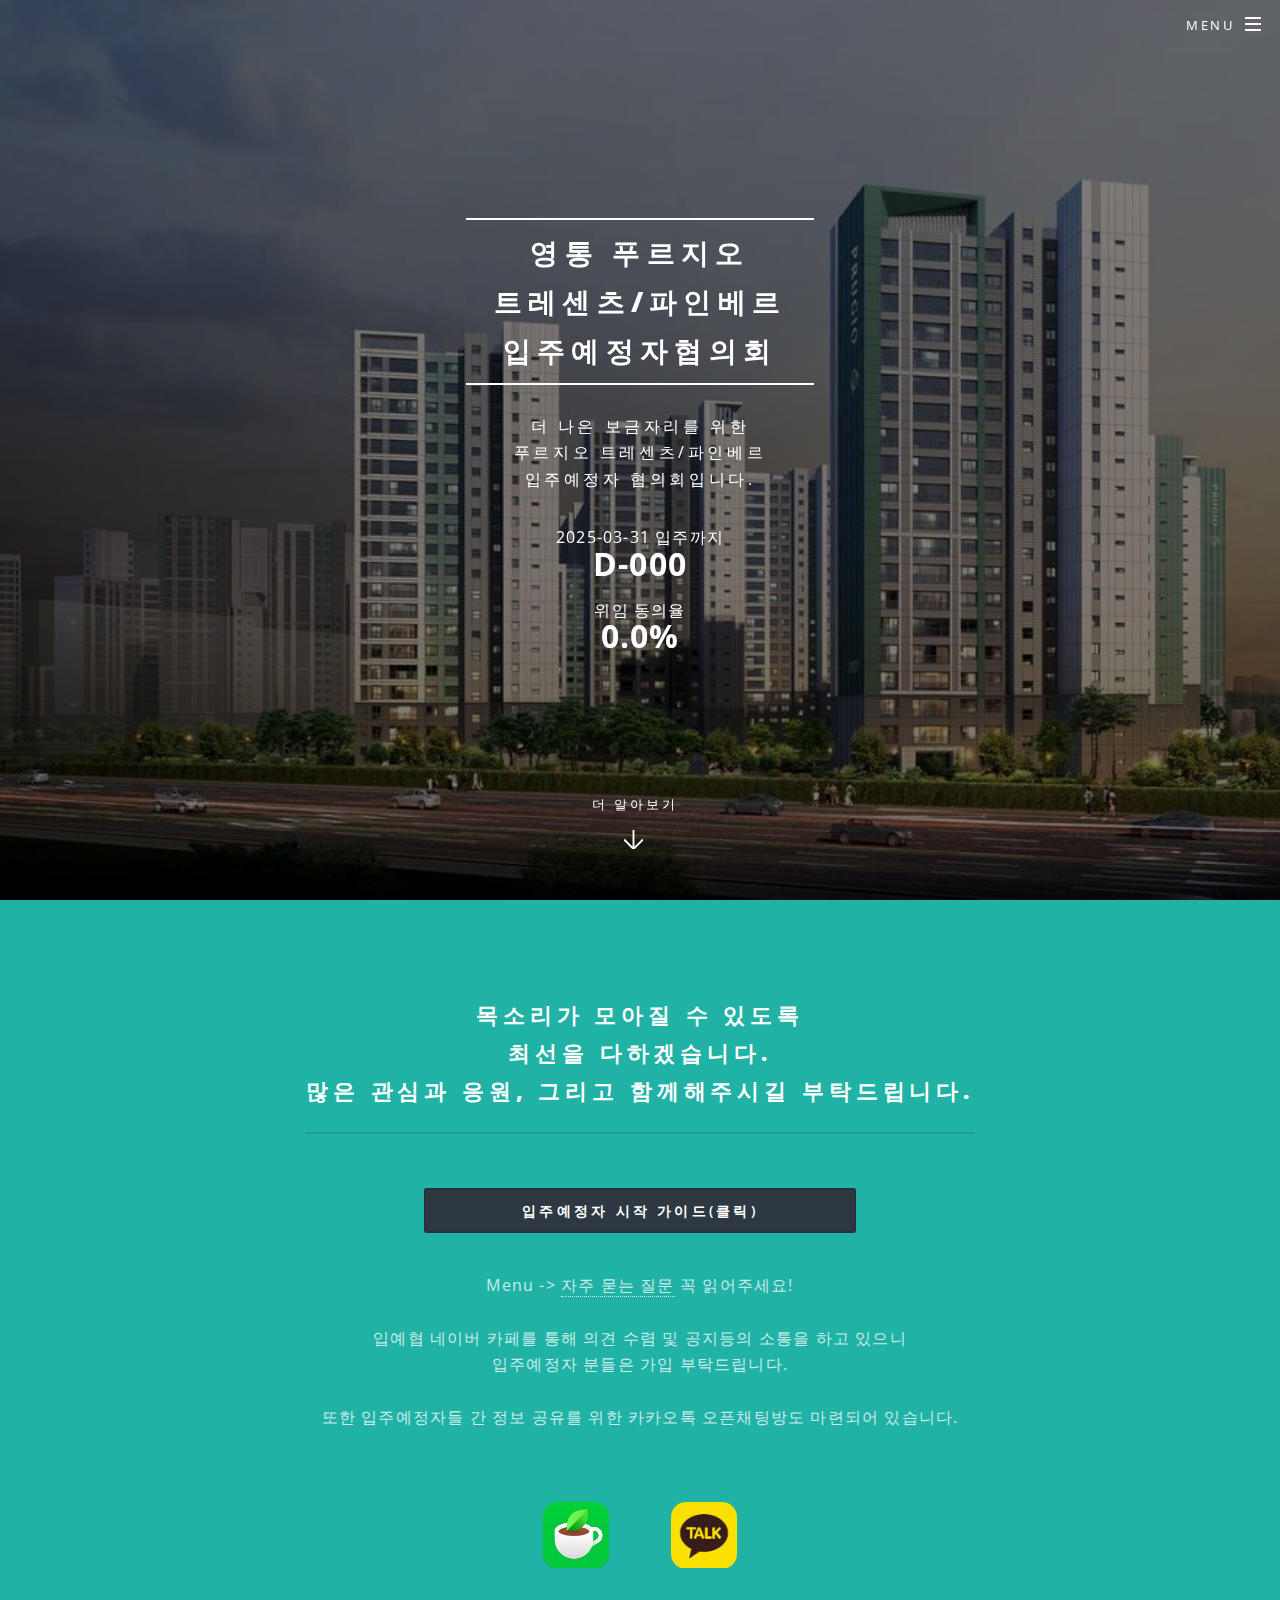
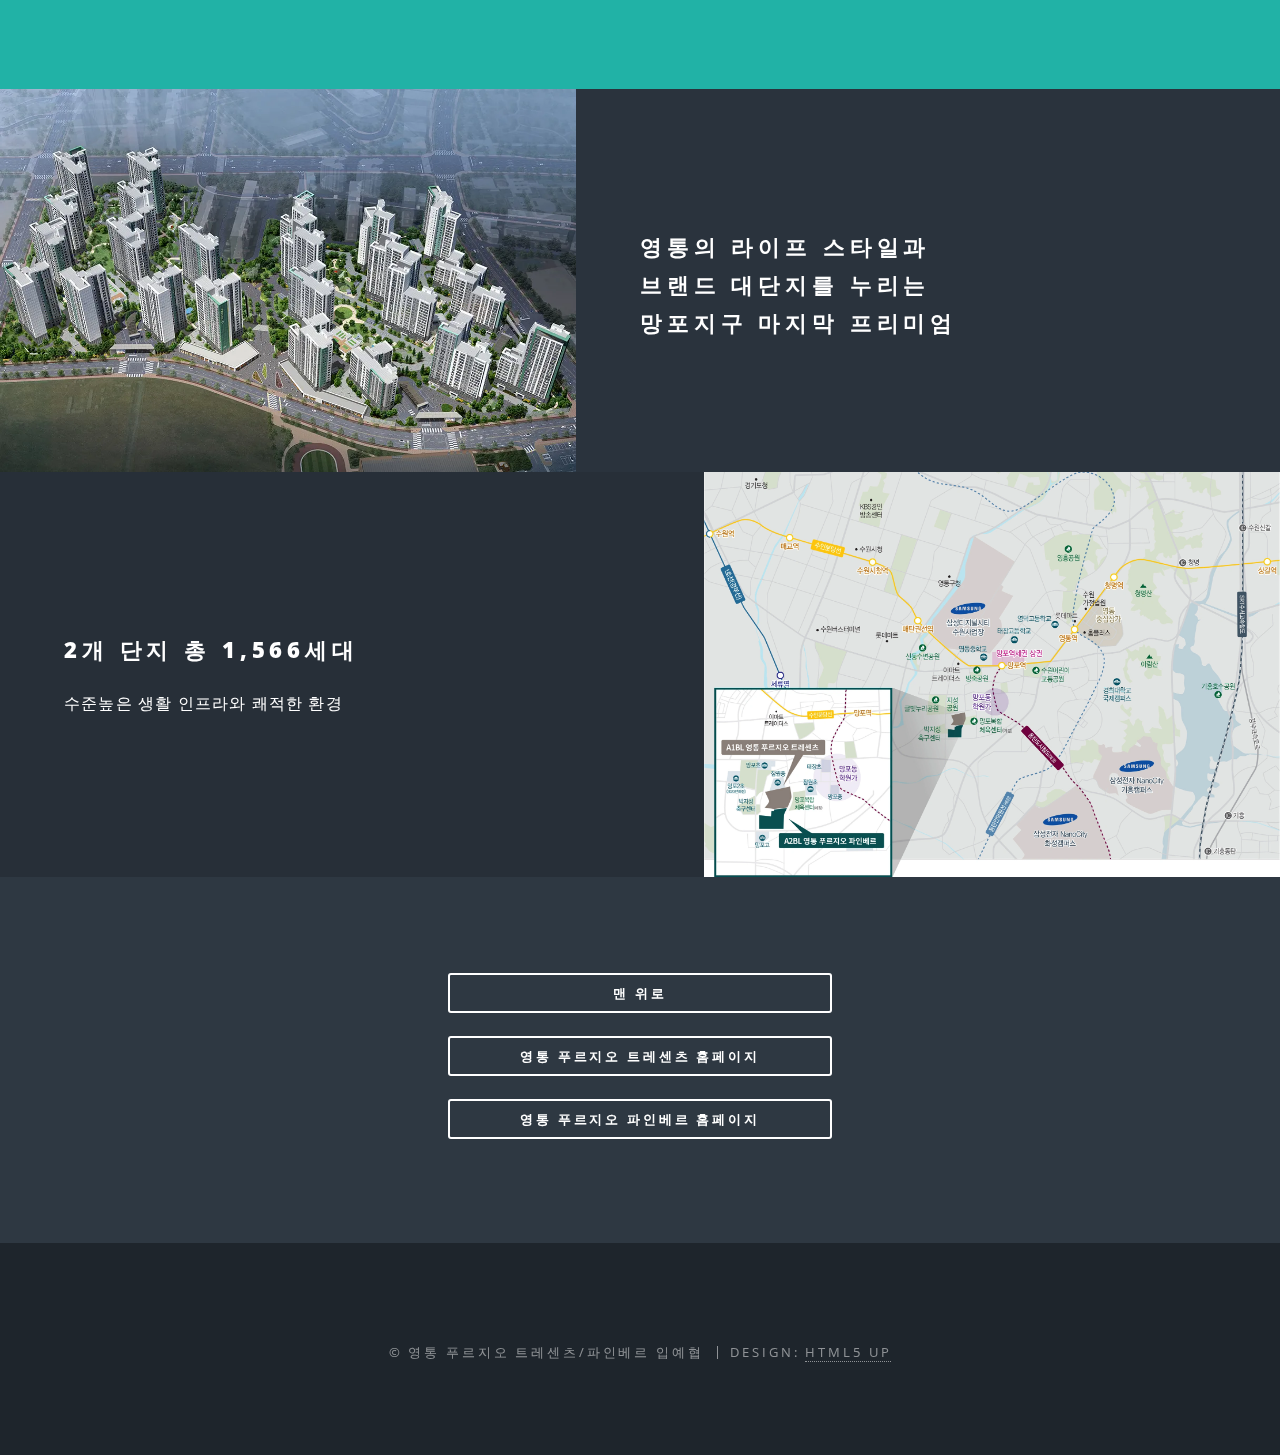
==== index.html @ 9164b71c "fix(all): Update link for construction site" ====
<!DOCTYPE HTML>
<!--
	Spectral by HTML5 UP
	html5up.net | @ajlkn
	Free for personal and commercial use under the CCA 3.0 license (html5up.net/license)
-->
<html>
	<head>
		<title>영통 푸르지오 트레센츠/파인베르 입주예정자 협의회</title>
		<meta charset="utf-8" />
		<meta name="viewport" content="width=device-width, initial-scale=1, user-scalable=no" />
		<link rel="stylesheet" href="assets/css/custom.css" />
		<link rel="stylesheet" href="assets/css/main.css" />
		<noscript><link rel="stylesheet" href="assets/css/noscript.css" /></noscript>
		<!-- Google tag (gtag.js) -->
		<script async src="https://www.googletagmanager.com/gtag/js?id=G-MCJ6GNNHED"></script>
		<script>
			window.dataLayer = window.dataLayer || [];
			function gtag(){dataLayer.push(arguments);}
			gtag('js', new Date());

			gtag('config', 'G-MCJ6GNNHED');
		</script>
	</head>
	<body class="landing is-preload">
			<div id="popup-wrapper" class="popup-wrapper-hide">
				<div id="popup">
					<div class="popup-header">
						<p>입주예정자 시작 가이드</p>
					</div>
					<div id="popup-body" class="popup-body">
						<div><b class="body-subject" style="color:black;">1. 카페 가입 및 계약서 인증</b> (권장사항)
							<p>입주예정자 협의회와 함께하기 위해 네이버 카페 가입과 계약서 인증으로 입주예정자임을 알려주세요.</p>
							<p>
								<a style="width:100%;height:100%;display:block;border:0px;" href="https://cafe.naver.com/ytprugio" target="_blank" rel="noopener noreferrer">[ 카페 바로가기 ]</a>
								<a style="width:100%;height:100%;display:block;border:0px;" href="https://cafe.naver.com/ytprugio/62" target="_blank" rel="noopener noreferrer">[ 인증 방법 ]</a>
							</p>
						</div>
						<div><b class="body-subject"style="color:black;">2. 카톡 참여</b> (권장사항)
							<p>다른 입주예정자 분들과 의견을 자유롭게 나누실 수 있는 카카오톡 채팅방에 참여해주세요.</p>
							<p><a style="width:100%;height:100%;display:block;border:0px;" href="https://open.kakao.com/o/gSsS7Gke" target="_blank" rel="noopener noreferrer">[ 바로가기 ]</a></p>
						</div>
						<div><b class="body-subject" style="color:black;">3. 위임장 제출</b> (권장사항)
							<p>시공사와 정당한 협의를 할 수있도록 입주예정자 협의회에게 위임 동의를 제출해주세요.</p>
							<p><a style="width:100%;height:100%;display:block;border:0px;" href="https://cafe.naver.com/ytprugio/313" target="_blank" rel="noopener noreferrer">[ 카페 공지 바로가기 ]</a></p>
						</div>
						<div><b class="body-subject" style="color:black;">4. 회비 납부</b> (선택사항)
							<p>3년이라는 긴 시간 동안 입주 예정자 협의회를 끌고 나가기 위한 비용 지출에 사용되고 추후 등기 수수료 할인 등 정회원 혜택 마련에도 사용됩니다.</p>
							<p><a style="width:100%;height:100%;display:block;border:0px;" href="https://cafe.naver.com/ytprugio/313" target="_blank" rel="noopener noreferrer">[ 카페 공지 바로가기 ]</a></p>
						</div>
					</div>
					<div class="popup-footer">
						<a class="button" id="close-popup">닫기</a>
					</div>
				</div>
			</div>
		<!-- Page Wrapper -->
			<div id="page-wrapper">

				<!-- Header -->
					<header id="header" class="alt">
						<h1><a href="index.html">영통 푸르지오 트레센츠/파인베르 입예협</a></h1>
						<nav id="nav">
							<ul>
								<li class="special">
									<a href="#menu" class="menuToggle"><span>Menu</span></a>
									<div id="menu">
										<ul>
											<li><a href="index.html">Home</a></li>
											<li><a href="info.html">입주예정자협의회란?</a></li>
											<li><a href="faq.html">자주 묻는 질문</a></li>
											<li><a href="rules.html">회칙</a></li>
											<li><a href="news.html">뉴스</a></li>
											<li><a href="https://www.prugio.com/construction/construction-view.aspx?Pkey=999" target="_blank" rel="noopener noreferrer">트레센츠 공사진척사항</a></li>
											<li><a href="https://www.prugio.com/construction/construction-view.aspx?Pkey=1000" target="_blank" rel="noopener noreferrer">파인베르 공사진척사항</a></li>
											<li><a href="outline.html">개요</a></li>
										</ul>
									</div>
								</li>
							</ul>
						</nav>
					</header>

				<!-- Banner -->
					<section id="banner">
						<div class="inner">
							<h2>영통 푸르지오<br/> 트레센츠/파인베르<br/> 입주예정자협의회</h2>
							<p>더 나은 보금자리를 위한<br />
							푸르지오 트레센츠/파인베르<br />
							입주예정자 협의회입니다.</p>
							<ul style="flex-direction: column;" class="actions special">
								<li style="padding:0;">2025-03-31 입주까지<div id="dday_counter" style="font-size:32px; font-weight: bold;">D-000</div></li>
								<li style="padding:0; margin-top:20px;">위임 동의율<div id="agree_rate" style="font-size:32px; font-weight: bold;">0.0%</div></li>
							</ul>
						</div>
						<a href="#one" class="more scrolly">더 알아보기</a>
					</section>

				<!-- One -->
					<section id="one" class="wrapper style1 special">
						<div class="inner">
							<header class="major">
								<h2>목소리가 모아질 수 있도록<br />
								최선을 다하겠습니다.<br />
								많은 관심과 응원, 그리고 함께해주시길 부탁드립니다.</h2>
								<p></p>
								<a id="popup-btn" class="button large" style="font-size: 0.9em; width: 100%; background-color: rgb(46, 56, 66);">입주예정자 시작 가이드(클릭)</a>
								<p></p>
								<p>Menu -> <a href="faq.html">자주 묻는 질문</a> 꼭 읽어주세요!<br /><br />
								입예협 네이버 카페를 통해 의견 수렴 및 공지등의 소통을 하고 있으니<br />
								입주예정자 분들은 가입 부탁드립니다.<br /><br />
								또한 입주예정자들 간 정보 공유를 위한 카카오톡 오픈채팅방도 마련되어 있습니다.<br />
								</p>
							</header>
							<ul class="icons major">
								<li><span class="icon major style1" style="background-image: url(images/naver_cafe.webp); background-repeat: no-repeat; background-size: 100% 100%;">
									<a style="width:100%;height:100%;display:block;border:0px;" href="https://cafe.naver.com/ytprugio" target="_blank" rel="noopener noreferrer"></a>
								</span></li>
								<li><span class="icon major style2" style="background-image: url(images/kakaotalk.webp); background-repeat: no-repeat; background-size: 100% 100%;">
									<a style="width:100%;height:100%;display:block;border:0px;" href="https://open.kakao.com/o/gSsS7Gke" target="_blank" rel="noopener noreferrer"></a>
								</span></li>
							</ul>
						</div>
					</section>

				<!-- Two -->
					<section id="two" class="wrapper alt style2">
						<section class="spotlight">
							<div class="image"><img src="images/yt_prugio.webp" alt="" /></div><div class="content">
								<h2>영통의 라이프 스타일과<br />
								브랜드 대단지를 누리는<br />
								망포지구 마지막 프리미엄</h2>
							</div>
						</section>
						<section class="spotlight">
							<div class="image"><img src="images/location.webp" alt="" /></div><div class="content">
								<h2>2개 단지 총 1,566세대</h2>
								<p>수준높은 생활 인프라와 쾌적한 환경</p>
							</div>
						</section>
					</section>

				<!-- CTA -->
					<section id="cta" class="wrapper style4">
						<div class="inner">
							<ul style="width: 100%;" class="actions stacked">
								<li style="text-align: center;"><a href="#" class="button fit">맨 위로</a></li>
								<li style="text-align: center;"><a href="https://www.prugio.com/ht/2022/yeongtong1/" target="_blank" rel="noopener noreferrer" class="button fit">영통 푸르지오 트레센츠 홈페이지</a></li>
								<li style="text-align: center;"><a href="https://www.prugio.com/ht/2022/yeongtong2/" target="_blank" rel="noopener noreferrer" class="button fit">영통 푸르지오 파인베르 홈페이지</a></li>
							</ul>
						</div>
					</section>

				<!-- Footer -->
					<footer id="footer">
						<ul class="copyright">
							<li>&copy; 영통 푸르지오 트레센츠/파인베르 입예협</li><li>Design: <a href="http://html5up.net">HTML5 UP</a></li>
						</ul>
					</footer>

			</div>

		<!-- Scripts -->
			<script src="assets/js/event.js"></script>
			<script src="assets/js/counter.js" type="module"></script>
			<script src="assets/js/jquery.min.js"></script>
			<script src="assets/js/jquery.scrollex.min.js"></script>
			<script src="assets/js/jquery.scrolly.min.js"></script>
			<script src="assets/js/browser.min.js"></script>
			<script src="assets/js/breakpoints.min.js"></script>
			<script src="assets/js/util.js"></script>
			<script src="assets/js/main.js"></script>

	</body>
</html>
---- assets/css/custom.css ----
body {
    -ms-overflow-style: none;
}

::-webkit-scrollbar {
    display: none;
}

.scroll-stop {
    overflow: hidden;
}

#popup-wrapper {
    position: fixed;
    width: 100vw;
    height: 100vh;
}

.popup-wrapper-hide {
    background-color: rgba(0,0,0,0);
    z-index:-1;
}

.popup-wrapper-show {
    background-color: rgba(0,0,0,0.5);
    z-index: 1000;
}

#popup {
    position: fixed;
    max-width: 30em;
    width: 80vw;
    top: 50%;
    left: 50%;
    transform: translate(-50%, -50%);
    background-color: white;
    transition: height 0.5s;
    color: black;
    border-radius: 10px;
    text-align: center;
    border: 1px solid white;
}

.popup-wrapper-hide #popup {
    height: 0;
    visibility: hidden;
}

.popup-wrapper-show #popup{
    height: 80vh;
}

.popup-header,
.popup-body,
.popup-footer {
    width: 100%;
    display: flex;
    justify-content: flex-start;
    align-content: center;
}

.popup-header p,
.popup-footer a{
    margin: auto;
}

.popup-footer a {
    color: #2E3842;
    width: 100%;
    height: 100%;
    margin: 0;
    padding: 0;
    max-width: 100%;
    display: flex;
    align-content: center;
    justify-content: center;
    align-items: center;
    border-radius: 0 0 10px 10px;
}

.popup-header {
    height: 10%;
    border-bottom: 1px solid lightblue;
    font-size: 1.3em;
    font-weight: bold;
    border-radius: 10px 10px 0 0;
    background-color: rgb(46, 56, 66);
    color: white;
}

.popup-body {
    overflow: scroll;
    height: 80%;
    border-bottom: 1px solid lightblue;
    flex-direction: column;
}

.popup-body div {
    background-color: rgb(232, 252, 232);
    margin: 0.5em 0;
    width: 100%;
}

.popup-body a {
    font-weight: bold;
    color: blue;
}

.popup-body div p {
    margin: 0;
    padding: 0 2em;
    word-break: keep-all;
}

.popup-footer {
    height: 10%;
    font-size: 1.5em;
}

.popup-body div p {
    font-size: 0.8em;
}

.body-subject {
    font-size: 0.9em;
}

@media screen and (max-width: 1680px) {
    .popup-body div p {
        font-size: 0.8em;
    }

    .body-subject {
        font-size: 0.9em;
    }
}

@media screen and (max-width: 1280px) {
    .popup-body div p {
        font-size: 0.9em;
    }

    .body-subject {
        font-size: 1em;
    }
}

@media screen and (max-width: 736px) {    
    .popup-body div p {
        font-size: 1em;
    }

    .body-subject {
        font-size: 1.2em;
    }
}


.date {
    display: block;
    height: 1;
    font-size: 1rem;
    margin: 0 0 2rem 0;
    position: relative;
    text-align: center;
}

.date:before, .date:after {
    content: '';
    display: block;
    position: absolute;
    top: 50%;
    width: calc(50% - 6rem);
    border-top: solid 2px;
    border-top-color: #eeeeee;
}

.date:before {
    left: 0;
}

.date:after {
    right: 0;
}
---- assets/css/main.css ----
@import url(fontawesome-all.min.css);
@import url("https://fonts.googleapis.com/css?family=Open+Sans:400,400italic,600,600italic,800,800italic");

/*
	Spectral by HTML5 UP
	html5up.net | @ajlkn
	Free for personal and commercial use under the CCA 3.0 license (html5up.net/license)
*/

html, body, div, span, applet, object,
iframe, h1, h2, h3, h4, h5, h6, p, blockquote,
pre, a, abbr, acronym, address, big, cite,
code, del, dfn, em, img, ins, kbd, q, s, samp,
small, strike, strong, sub, sup, tt, var, b,
u, i, center, dl, dt, dd, ol, ul, li, fieldset,
form, label, legend, table, caption, tbody,
tfoot, thead, tr, th, td, article, aside,
canvas, details, embed, figure, figcaption,
footer, header, hgroup, menu, nav, output, ruby,
section, summary, time, mark, audio, video {
	margin: 0;
	padding: 0;
	border: 0;
	font-size: 100%;
	font: inherit;
	vertical-align: baseline;}

article, aside, details, figcaption, figure,
footer, header, hgroup, menu, nav, section {
	display: block;}

body {
	line-height: 1;
}

ol, ul {
	list-style: none;
}

blockquote, q {
	quotes: none;
}

	blockquote:before, blockquote:after, q:before, q:after {
		content: '';
		content: none;
	}

table {
	border-collapse: collapse;
	border-spacing: 0;
}

body {
	-webkit-text-size-adjust: none;
}

mark {
	background-color: transparent;
	color: inherit;
}

input::-moz-focus-inner {
	border: 0;
	padding: 0;
}

input, select, textarea {
	-moz-appearance: none;
	-webkit-appearance: none;
	-ms-appearance: none;
	appearance: none;
}

/* Basic */

	@-ms-viewport {
		width: device-width;
	}

	html {
		box-sizing: border-box;
	}

	*, *:before, *:after {
		box-sizing: inherit;
	}

	body {
		background: #2e3842;
	}

		body.is-preload *, body.is-preload *:before, body.is-preload *:after {
			-moz-animation: none !important;
			-webkit-animation: none !important;
			-ms-animation: none !important;
			animation: none !important;
			-moz-transition: none !important;
			-webkit-transition: none !important;
			-ms-transition: none !important;
			transition: none !important;
		}

	body, input, select, textarea {
		color: #fff;
		font-family: "Open Sans", Helvetica, sans-serif;
		font-size: 15pt;
		font-weight: 400;
		letter-spacing: 0.075em;
		line-height: 1.65em;
	}

		@media screen and (max-width: 1680px) {

			body, input, select, textarea {
				font-size: 13pt;
			}

		}

		@media screen and (max-width: 1280px) {

			body, input, select, textarea {
				font-size: 12pt;
			}

		}

		@media screen and (max-width: 736px) {

			body, input, select, textarea {
				font-size: 11pt;
				letter-spacing: 0.0375em;
			}

		}

	a {
		-moz-transition: color 0.2s ease, border-bottom-color 0.2s ease;
		-webkit-transition: color 0.2s ease, border-bottom-color 0.2s ease;
		-ms-transition: color 0.2s ease, border-bottom-color 0.2s ease;
		transition: color 0.2s ease, border-bottom-color 0.2s ease;
		border-bottom: dotted 1px;
		color: inherit;
		text-decoration: none;
	}

		a:hover {
			border-bottom-color: transparent;
		}

	strong, b {
		color: #fff;
		font-weight: 600;
	}

	em, i {
		font-style: italic;
	}

	p {
		margin: 0 0 2em 0;
	}

	h1, h2, h3, h4, h5, h6 {
		color: #fff;
		font-weight: 800;
		letter-spacing: 0.225em;
		line-height: 1em;
		margin: 0 0 1em 0;
		text-transform: uppercase;
	}

		h1 a, h2 a, h3 a, h4 a, h5 a, h6 a {
			color: inherit;
			text-decoration: none;
		}

	h2 {
		font-size: 1.35em;
		line-height: 1.75em;
	}

		@media screen and (max-width: 736px) {

			h2 {
				font-size: 1.1em;
				line-height: 1.65em;
			}

		}

	h3 {
		font-size: 1.15em;
		line-height: 1.75em;
	}

		@media screen and (max-width: 736px) {

			h3 {
				font-size: 1em;
				line-height: 1.65em;
			}

		}

	h4 {
		font-size: 1em;
		line-height: 1.5em;
	}

	h5 {
		font-size: 0.8em;
		line-height: 1.5em;
	}

	h6 {
		font-size: 0.7em;
		line-height: 1.5em;
	}

	sub {
		font-size: 0.8em;
		position: relative;
		top: 0.5em;
	}

	sup {
		font-size: 0.8em;
		position: relative;
		top: -0.5em;
	}

	hr {
		border: 0;
		border-bottom: solid 2px #fff;
		margin: 3em 0;
	}

		hr.major {
			margin: 4.5em 0;
		}

	blockquote {
		border-left: solid 4px #fff;
		font-style: italic;
		margin: 0 0 2em 0;
		padding: 0.5em 0 0.5em 2em;
	}

	code {
		background: rgba(144, 144, 144, 0.25);
		border-radius: 3px;
		font-family: "Courier New", monospace;
		font-size: 0.9em;
		letter-spacing: 0;
		margin: 0 0.25em;
		padding: 0.25em 0.65em;
	}

	pre {
		-webkit-overflow-scrolling: touch;
		font-family: "Courier New", monospace;
		font-size: 0.9em;
		margin: 0 0 2em 0;
	}

		pre code {
			display: block;
			line-height: 1.75em;
			padding: 1em 1.5em;
			overflow-x: auto;
		}

	.align-left {
		text-align: left;
	}

	.align-center {
		text-align: center;
	}

	.align-right {
		text-align: right;
	}

/* Row */

	.row {
		display: flex;
		flex-wrap: wrap;
		box-sizing: border-box;
		align-items: stretch;
	}

		.row > * {
			box-sizing: border-box;
		}

		.row.gtr-uniform > * > :last-child {
			margin-bottom: 0;
		}

		.row.aln-left {
			justify-content: flex-start;
		}

		.row.aln-center {
			justify-content: center;
		}

		.row.aln-right {
			justify-content: flex-end;
		}

		.row.aln-top {
			align-items: flex-start;
		}

		.row.aln-middle {
			align-items: center;
		}

		.row.aln-bottom {
			align-items: flex-end;
		}

		.row > .imp {
			order: -1;
		}

		.row > .col-1 {
			width: 8.33333%;
		}

		.row > .off-1 {
			margin-left: 8.33333%;
		}

		.row > .col-2 {
			width: 16.66667%;
		}

		.row > .off-2 {
			margin-left: 16.66667%;
		}

		.row > .col-3 {
			width: 25%;
		}

		.row > .off-3 {
			margin-left: 25%;
		}

		.row > .col-4 {
			width: 33.33333%;
		}

		.row > .off-4 {
			margin-left: 33.33333%;
		}

		.row > .col-5 {
			width: 41.66667%;
		}

		.row > .off-5 {
			margin-left: 41.66667%;
		}

		.row > .col-6 {
			width: 50%;
		}

		.row > .off-6 {
			margin-left: 50%;
		}

		.row > .col-7 {
			width: 58.33333%;
		}

		.row > .off-7 {
			margin-left: 58.33333%;
		}

		.row > .col-8 {
			width: 66.66667%;
		}

		.row > .off-8 {
			margin-left: 66.66667%;
		}

		.row > .col-9 {
			width: 75%;
		}

		.row > .off-9 {
			margin-left: 75%;
		}

		.row > .col-10 {
			width: 83.33333%;
		}

		.row > .off-10 {
			margin-left: 83.33333%;
		}

		.row > .col-11 {
			width: 91.66667%;
		}

		.row > .off-11 {
			margin-left: 91.66667%;
		}

		.row > .col-12 {
			width: 100%;
		}

		.row > .off-12 {
			margin-left: 100%;
		}

		.row.gtr-0 {
			margin-top: 0;
			margin-left: 0em;
		}

			.row.gtr-0 > * {
				padding: 0 0 0 0em;
			}

			.row.gtr-0.gtr-uniform {
				margin-top: 0em;
			}

				.row.gtr-0.gtr-uniform > * {
					padding-top: 0em;
				}

		.row.gtr-25 {
			margin-top: 0;
			margin-left: -0.375em;
		}

			.row.gtr-25 > * {
				padding: 0 0 0 0.375em;
			}

			.row.gtr-25.gtr-uniform {
				margin-top: -0.375em;
			}

				.row.gtr-25.gtr-uniform > * {
					padding-top: 0.375em;
				}

		.row.gtr-50 {
			margin-top: 0;
			margin-left: -0.75em;
		}

			.row.gtr-50 > * {
				padding: 0 0 0 0.75em;
			}

			.row.gtr-50.gtr-uniform {
				margin-top: -0.75em;
			}

				.row.gtr-50.gtr-uniform > * {
					padding-top: 0.75em;
				}

		.row {
			margin-top: 0;
			margin-left: -1.5em;
		}

			.row > * {
				padding: 0 0 0 1.5em;
			}

			.row.gtr-uniform {
				margin-top: -1.5em;
			}

				.row.gtr-uniform > * {
					padding-top: 1.5em;
				}

		.row.gtr-150 {
			margin-top: 0;
			margin-left: -2.25em;
		}

			.row.gtr-150 > * {
				padding: 0 0 0 2.25em;
			}

			.row.gtr-150.gtr-uniform {
				margin-top: -2.25em;
			}

				.row.gtr-150.gtr-uniform > * {
					padding-top: 2.25em;
				}

		.row.gtr-200 {
			margin-top: 0;
			margin-left: -3em;
		}

			.row.gtr-200 > * {
				padding: 0 0 0 3em;
			}

			.row.gtr-200.gtr-uniform {
				margin-top: -3em;
			}

				.row.gtr-200.gtr-uniform > * {
					padding-top: 3em;
				}

		@media screen and (max-width: 1680px) {

			.row {
				display: flex;
				flex-wrap: wrap;
				box-sizing: border-box;
				align-items: stretch;
			}

				.row > * {
					box-sizing: border-box;
				}

				.row.gtr-uniform > * > :last-child {
					margin-bottom: 0;
				}

				.row.aln-left {
					justify-content: flex-start;
				}

				.row.aln-center {
					justify-content: center;
				}

				.row.aln-right {
					justify-content: flex-end;
				}

				.row.aln-top {
					align-items: flex-start;
				}

				.row.aln-middle {
					align-items: center;
				}

				.row.aln-bottom {
					align-items: flex-end;
				}

				.row > .imp-xlarge {
					order: -1;
				}

				.row > .col-1-xlarge {
					width: 8.33333%;
				}

				.row > .off-1-xlarge {
					margin-left: 8.33333%;
				}

				.row > .col-2-xlarge {
					width: 16.66667%;
				}

				.row > .off-2-xlarge {
					margin-left: 16.66667%;
				}

				.row > .col-3-xlarge {
					width: 25%;
				}

				.row > .off-3-xlarge {
					margin-left: 25%;
				}

				.row > .col-4-xlarge {
					width: 33.33333%;
				}

				.row > .off-4-xlarge {
					margin-left: 33.33333%;
				}

				.row > .col-5-xlarge {
					width: 41.66667%;
				}

				.row > .off-5-xlarge {
					margin-left: 41.66667%;
				}

				.row > .col-6-xlarge {
					width: 50%;
				}

				.row > .off-6-xlarge {
					margin-left: 50%;
				}

				.row > .col-7-xlarge {
					width: 58.33333%;
				}

				.row > .off-7-xlarge {
					margin-left: 58.33333%;
				}

				.row > .col-8-xlarge {
					width: 66.66667%;
				}

				.row > .off-8-xlarge {
					margin-left: 66.66667%;
				}

				.row > .col-9-xlarge {
					width: 75%;
				}

				.row > .off-9-xlarge {
					margin-left: 75%;
				}

				.row > .col-10-xlarge {
					width: 83.33333%;
				}

				.row > .off-10-xlarge {
					margin-left: 83.33333%;
				}

				.row > .col-11-xlarge {
					width: 91.66667%;
				}

				.row > .off-11-xlarge {
					margin-left: 91.66667%;
				}

				.row > .col-12-xlarge {
					width: 100%;
				}

				.row > .off-12-xlarge {
					margin-left: 100%;
				}

				.row.gtr-0 {
					margin-top: 0;
					margin-left: 0em;
				}

					.row.gtr-0 > * {
						padding: 0 0 0 0em;
					}

					.row.gtr-0.gtr-uniform {
						margin-top: 0em;
					}

						.row.gtr-0.gtr-uniform > * {
							padding-top: 0em;
						}

				.row.gtr-25 {
					margin-top: 0;
					margin-left: -0.375em;
				}

					.row.gtr-25 > * {
						padding: 0 0 0 0.375em;
					}

					.row.gtr-25.gtr-uniform {
						margin-top: -0.375em;
					}

						.row.gtr-25.gtr-uniform > * {
							padding-top: 0.375em;
						}

				.row.gtr-50 {
					margin-top: 0;
					margin-left: -0.75em;
				}

					.row.gtr-50 > * {
						padding: 0 0 0 0.75em;
					}

					.row.gtr-50.gtr-uniform {
						margin-top: -0.75em;
					}

						.row.gtr-50.gtr-uniform > * {
							padding-top: 0.75em;
						}

				.row {
					margin-top: 0;
					margin-left: -1.5em;
				}

					.row > * {
						padding: 0 0 0 1.5em;
					}

					.row.gtr-uniform {
						margin-top: -1.5em;
					}

						.row.gtr-uniform > * {
							padding-top: 1.5em;
						}

				.row.gtr-150 {
					margin-top: 0;
					margin-left: -2.25em;
				}

					.row.gtr-150 > * {
						padding: 0 0 0 2.25em;
					}

					.row.gtr-150.gtr-uniform {
						margin-top: -2.25em;
					}

						.row.gtr-150.gtr-uniform > * {
							padding-top: 2.25em;
						}

				.row.gtr-200 {
					margin-top: 0;
					margin-left: -3em;
				}

					.row.gtr-200 > * {
						padding: 0 0 0 3em;
					}

					.row.gtr-200.gtr-uniform {
						margin-top: -3em;
					}

						.row.gtr-200.gtr-uniform > * {
							padding-top: 3em;
						}

		}

		@media screen and (max-width: 1280px) {

			.row {
				display: flex;
				flex-wrap: wrap;
				box-sizing: border-box;
				align-items: stretch;
			}

				.row > * {
					box-sizing: border-box;
				}

				.row.gtr-uniform > * > :last-child {
					margin-bottom: 0;
				}

				.row.aln-left {
					justify-content: flex-start;
				}

				.row.aln-center {
					justify-content: center;
				}

				.row.aln-right {
					justify-content: flex-end;
				}

				.row.aln-top {
					align-items: flex-start;
				}

				.row.aln-middle {
					align-items: center;
				}

				.row.aln-bottom {
					align-items: flex-end;
				}

				.row > .imp-large {
					order: -1;
				}

				.row > .col-1-large {
					width: 8.33333%;
				}

				.row > .off-1-large {
					margin-left: 8.33333%;
				}

				.row > .col-2-large {
					width: 16.66667%;
				}

				.row > .off-2-large {
					margin-left: 16.66667%;
				}

				.row > .col-3-large {
					width: 25%;
				}

				.row > .off-3-large {
					margin-left: 25%;
				}

				.row > .col-4-large {
					width: 33.33333%;
				}

				.row > .off-4-large {
					margin-left: 33.33333%;
				}

				.row > .col-5-large {
					width: 41.66667%;
				}

				.row > .off-5-large {
					margin-left: 41.66667%;
				}

				.row > .col-6-large {
					width: 50%;
				}

				.row > .off-6-large {
					margin-left: 50%;
				}

				.row > .col-7-large {
					width: 58.33333%;
				}

				.row > .off-7-large {
					margin-left: 58.33333%;
				}

				.row > .col-8-large {
					width: 66.66667%;
				}

				.row > .off-8-large {
					margin-left: 66.66667%;
				}

				.row > .col-9-large {
					width: 75%;
				}

				.row > .off-9-large {
					margin-left: 75%;
				}

				.row > .col-10-large {
					width: 83.33333%;
				}

				.row > .off-10-large {
					margin-left: 83.33333%;
				}

				.row > .col-11-large {
					width: 91.66667%;
				}

				.row > .off-11-large {
					margin-left: 91.66667%;
				}

				.row > .col-12-large {
					width: 100%;
				}

				.row > .off-12-large {
					margin-left: 100%;
				}

				.row.gtr-0 {
					margin-top: 0;
					margin-left: 0em;
				}

					.row.gtr-0 > * {
						padding: 0 0 0 0em;
					}

					.row.gtr-0.gtr-uniform {
						margin-top: 0em;
					}

						.row.gtr-0.gtr-uniform > * {
							padding-top: 0em;
						}

				.row.gtr-25 {
					margin-top: 0;
					margin-left: -0.375em;
				}

					.row.gtr-25 > * {
						padding: 0 0 0 0.375em;
					}

					.row.gtr-25.gtr-uniform {
						margin-top: -0.375em;
					}

						.row.gtr-25.gtr-uniform > * {
							padding-top: 0.375em;
						}

				.row.gtr-50 {
					margin-top: 0;
					margin-left: -0.75em;
				}

					.row.gtr-50 > * {
						padding: 0 0 0 0.75em;
					}

					.row.gtr-50.gtr-uniform {
						margin-top: -0.75em;
					}

						.row.gtr-50.gtr-uniform > * {
							padding-top: 0.75em;
						}

				.row {
					margin-top: 0;
					margin-left: -1.5em;
				}

					.row > * {
						padding: 0 0 0 1.5em;
					}

					.row.gtr-uniform {
						margin-top: -1.5em;
					}

						.row.gtr-uniform > * {
							padding-top: 1.5em;
						}

				.row.gtr-150 {
					margin-top: 0;
					margin-left: -2.25em;
				}

					.row.gtr-150 > * {
						padding: 0 0 0 2.25em;
					}

					.row.gtr-150.gtr-uniform {
						margin-top: -2.25em;
					}

						.row.gtr-150.gtr-uniform > * {
							padding-top: 2.25em;
						}

				.row.gtr-200 {
					margin-top: 0;
					margin-left: -3em;
				}

					.row.gtr-200 > * {
						padding: 0 0 0 3em;
					}

					.row.gtr-200.gtr-uniform {
						margin-top: -3em;
					}

						.row.gtr-200.gtr-uniform > * {
							padding-top: 3em;
						}

		}

		@media screen and (max-width: 980px) {

			.row {
				display: flex;
				flex-wrap: wrap;
				box-sizing: border-box;
				align-items: stretch;
			}

				.row > * {
					box-sizing: border-box;
				}

				.row.gtr-uniform > * > :last-child {
					margin-bottom: 0;
				}

				.row.aln-left {
					justify-content: flex-start;
				}

				.row.aln-center {
					justify-content: center;
				}

				.row.aln-right {
					justify-content: flex-end;
				}

				.row.aln-top {
					align-items: flex-start;
				}

				.row.aln-middle {
					align-items: center;
				}

				.row.aln-bottom {
					align-items: flex-end;
				}

				.row > .imp-medium {
					order: -1;
				}

				.row > .col-1-medium {
					width: 8.33333%;
				}

				.row > .off-1-medium {
					margin-left: 8.33333%;
				}

				.row > .col-2-medium {
					width: 16.66667%;
				}

				.row > .off-2-medium {
					margin-left: 16.66667%;
				}

				.row > .col-3-medium {
					width: 25%;
				}

				.row > .off-3-medium {
					margin-left: 25%;
				}

				.row > .col-4-medium {
					width: 33.33333%;
				}

				.row > .off-4-medium {
					margin-left: 33.33333%;
				}

				.row > .col-5-medium {
					width: 41.66667%;
				}

				.row > .off-5-medium {
					margin-left: 41.66667%;
				}

				.row > .col-6-medium {
					width: 50%;
				}

				.row > .off-6-medium {
					margin-left: 50%;
				}

				.row > .col-7-medium {
					width: 58.33333%;
				}

				.row > .off-7-medium {
					margin-left: 58.33333%;
				}

				.row > .col-8-medium {
					width: 66.66667%;
				}

				.row > .off-8-medium {
					margin-left: 66.66667%;
				}

				.row > .col-9-medium {
					width: 75%;
				}

				.row > .off-9-medium {
					margin-left: 75%;
				}

				.row > .col-10-medium {
					width: 83.33333%;
				}

				.row > .off-10-medium {
					margin-left: 83.33333%;
				}

				.row > .col-11-medium {
					width: 91.66667%;
				}

				.row > .off-11-medium {
					margin-left: 91.66667%;
				}

				.row > .col-12-medium {
					width: 100%;
				}

				.row > .off-12-medium {
					margin-left: 100%;
				}

				.row.gtr-0 {
					margin-top: 0;
					margin-left: 0em;
				}

					.row.gtr-0 > * {
						padding: 0 0 0 0em;
					}

					.row.gtr-0.gtr-uniform {
						margin-top: 0em;
					}

						.row.gtr-0.gtr-uniform > * {
							padding-top: 0em;
						}

				.row.gtr-25 {
					margin-top: 0;
					margin-left: -0.375em;
				}

					.row.gtr-25 > * {
						padding: 0 0 0 0.375em;
					}

					.row.gtr-25.gtr-uniform {
						margin-top: -0.375em;
					}

						.row.gtr-25.gtr-uniform > * {
							padding-top: 0.375em;
						}

				.row.gtr-50 {
					margin-top: 0;
					margin-left: -0.75em;
				}

					.row.gtr-50 > * {
						padding: 0 0 0 0.75em;
					}

					.row.gtr-50.gtr-uniform {
						margin-top: -0.75em;
					}

						.row.gtr-50.gtr-uniform > * {
							padding-top: 0.75em;
						}

				.row {
					margin-top: 0;
					margin-left: -1.5em;
				}

					.row > * {
						padding: 0 0 0 1.5em;
					}

					.row.gtr-uniform {
						margin-top: -1.5em;
					}

						.row.gtr-uniform > * {
							padding-top: 1.5em;
						}

				.row.gtr-150 {
					margin-top: 0;
					margin-left: -2.25em;
				}

					.row.gtr-150 > * {
						padding: 0 0 0 2.25em;
					}

					.row.gtr-150.gtr-uniform {
						margin-top: -2.25em;
					}

						.row.gtr-150.gtr-uniform > * {
							padding-top: 2.25em;
						}

				.row.gtr-200 {
					margin-top: 0;
					margin-left: -3em;
				}

					.row.gtr-200 > * {
						padding: 0 0 0 3em;
					}

					.row.gtr-200.gtr-uniform {
						margin-top: -3em;
					}

						.row.gtr-200.gtr-uniform > * {
							padding-top: 3em;
						}

		}

		@media screen and (max-width: 736px) {

			.row {
				display: flex;
				flex-wrap: wrap;
				box-sizing: border-box;
				align-items: stretch;
			}

				.row > * {
					box-sizing: border-box;
				}

				.row.gtr-uniform > * > :last-child {
					margin-bottom: 0;
				}

				.row.aln-left {
					justify-content: flex-start;
				}

				.row.aln-center {
					justify-content: center;
				}

				.row.aln-right {
					justify-content: flex-end;
				}

				.row.aln-top {
					align-items: flex-start;
				}

				.row.aln-middle {
					align-items: center;
				}

				.row.aln-bottom {
					align-items: flex-end;
				}

				.row > .imp-small {
					order: -1;
				}

				.row > .col-1-small {
					width: 8.33333%;
				}

				.row > .off-1-small {
					margin-left: 8.33333%;
				}

				.row > .col-2-small {
					width: 16.66667%;
				}

				.row > .off-2-small {
					margin-left: 16.66667%;
				}

				.row > .col-3-small {
					width: 25%;
				}

				.row > .off-3-small {
					margin-left: 25%;
				}

				.row > .col-4-small {
					width: 33.33333%;
				}

				.row > .off-4-small {
					margin-left: 33.33333%;
				}

				.row > .col-5-small {
					width: 41.66667%;
				}

				.row > .off-5-small {
					margin-left: 41.66667%;
				}

				.row > .col-6-small {
					width: 50%;
				}

				.row > .off-6-small {
					margin-left: 50%;
				}

				.row > .col-7-small {
					width: 58.33333%;
				}

				.row > .off-7-small {
					margin-left: 58.33333%;
				}

				.row > .col-8-small {
					width: 66.66667%;
				}

				.row > .off-8-small {
					margin-left: 66.66667%;
				}

				.row > .col-9-small {
					width: 75%;
				}

				.row > .off-9-small {
					margin-left: 75%;
				}

				.row > .col-10-small {
					width: 83.33333%;
				}

				.row > .off-10-small {
					margin-left: 83.33333%;
				}

				.row > .col-11-small {
					width: 91.66667%;
				}

				.row > .off-11-small {
					margin-left: 91.66667%;
				}

				.row > .col-12-small {
					width: 100%;
				}

				.row > .off-12-small {
					margin-left: 100%;
				}

				.row.gtr-0 {
					margin-top: 0;
					margin-left: 0em;
				}

					.row.gtr-0 > * {
						padding: 0 0 0 0em;
					}

					.row.gtr-0.gtr-uniform {
						margin-top: 0em;
					}

						.row.gtr-0.gtr-uniform > * {
							padding-top: 0em;
						}

				.row.gtr-25 {
					margin-top: 0;
					margin-left: -0.375em;
				}

					.row.gtr-25 > * {
						padding: 0 0 0 0.375em;
					}

					.row.gtr-25.gtr-uniform {
						margin-top: -0.375em;
					}

						.row.gtr-25.gtr-uniform > * {
							padding-top: 0.375em;
						}

				.row.gtr-50 {
					margin-top: 0;
					margin-left: -0.75em;
				}

					.row.gtr-50 > * {
						padding: 0 0 0 0.75em;
					}

					.row.gtr-50.gtr-uniform {
						margin-top: -0.75em;
					}

						.row.gtr-50.gtr-uniform > * {
							padding-top: 0.75em;
						}

				.row {
					margin-top: 0;
					margin-left: -1.5em;
				}

					.row > * {
						padding: 0 0 0 1.5em;
					}

					.row.gtr-uniform {
						margin-top: -1.5em;
					}

						.row.gtr-uniform > * {
							padding-top: 1.5em;
						}

				.row.gtr-150 {
					margin-top: 0;
					margin-left: -2.25em;
				}

					.row.gtr-150 > * {
						padding: 0 0 0 2.25em;
					}

					.row.gtr-150.gtr-uniform {
						margin-top: -2.25em;
					}

						.row.gtr-150.gtr-uniform > * {
							padding-top: 2.25em;
						}

				.row.gtr-200 {
					margin-top: 0;
					margin-left: -3em;
				}

					.row.gtr-200 > * {
						padding: 0 0 0 3em;
					}

					.row.gtr-200.gtr-uniform {
						margin-top: -3em;
					}

						.row.gtr-200.gtr-uniform > * {
							padding-top: 3em;
						}

		}

		@media screen and (max-width: 480px) {

			.row {
				display: flex;
				flex-wrap: wrap;
				box-sizing: border-box;
				align-items: stretch;
			}

				.row > * {
					box-sizing: border-box;
				}

				.row.gtr-uniform > * > :last-child {
					margin-bottom: 0;
				}

				.row.aln-left {
					justify-content: flex-start;
				}

				.row.aln-center {
					justify-content: center;
				}

				.row.aln-right {
					justify-content: flex-end;
				}

				.row.aln-top {
					align-items: flex-start;
				}

				.row.aln-middle {
					align-items: center;
				}

				.row.aln-bottom {
					align-items: flex-end;
				}

				.row > .imp-xsmall {
					order: -1;
				}

				.row > .col-1-xsmall {
					width: 8.33333%;
				}

				.row > .off-1-xsmall {
					margin-left: 8.33333%;
				}

				.row > .col-2-xsmall {
					width: 16.66667%;
				}

				.row > .off-2-xsmall {
					margin-left: 16.66667%;
				}

				.row > .col-3-xsmall {
					width: 25%;
				}

				.row > .off-3-xsmall {
					margin-left: 25%;
				}

				.row > .col-4-xsmall {
					width: 33.33333%;
				}

				.row > .off-4-xsmall {
					margin-left: 33.33333%;
				}

				.row > .col-5-xsmall {
					width: 41.66667%;
				}

				.row > .off-5-xsmall {
					margin-left: 41.66667%;
				}

				.row > .col-6-xsmall {
					width: 50%;
				}

				.row > .off-6-xsmall {
					margin-left: 50%;
				}

				.row > .col-7-xsmall {
					width: 58.33333%;
				}

				.row > .off-7-xsmall {
					margin-left: 58.33333%;
				}

				.row > .col-8-xsmall {
					width: 66.66667%;
				}

				.row > .off-8-xsmall {
					margin-left: 66.66667%;
				}

				.row > .col-9-xsmall {
					width: 75%;
				}

				.row > .off-9-xsmall {
					margin-left: 75%;
				}

				.row > .col-10-xsmall {
					width: 83.33333%;
				}

				.row > .off-10-xsmall {
					margin-left: 83.33333%;
				}

				.row > .col-11-xsmall {
					width: 91.66667%;
				}

				.row > .off-11-xsmall {
					margin-left: 91.66667%;
				}

				.row > .col-12-xsmall {
					width: 100%;
				}

				.row > .off-12-xsmall {
					margin-left: 100%;
				}

				.row.gtr-0 {
					margin-top: 0;
					margin-left: 0em;
				}

					.row.gtr-0 > * {
						padding: 0 0 0 0em;
					}

					.row.gtr-0.gtr-uniform {
						margin-top: 0em;
					}

						.row.gtr-0.gtr-uniform > * {
							padding-top: 0em;
						}

				.row.gtr-25 {
					margin-top: 0;
					margin-left: -0.375em;
				}

					.row.gtr-25 > * {
						padding: 0 0 0 0.375em;
					}

					.row.gtr-25.gtr-uniform {
						margin-top: -0.375em;
					}

						.row.gtr-25.gtr-uniform > * {
							padding-top: 0.375em;
						}

				.row.gtr-50 {
					margin-top: 0;
					margin-left: -0.75em;
				}

					.row.gtr-50 > * {
						padding: 0 0 0 0.75em;
					}

					.row.gtr-50.gtr-uniform {
						margin-top: -0.75em;
					}

						.row.gtr-50.gtr-uniform > * {
							padding-top: 0.75em;
						}

				.row {
					margin-top: 0;
					margin-left: -1.5em;
				}

					.row > * {
						padding: 0 0 0 1.5em;
					}

					.row.gtr-uniform {
						margin-top: -1.5em;
					}

						.row.gtr-uniform > * {
							padding-top: 1.5em;
						}

				.row.gtr-150 {
					margin-top: 0;
					margin-left: -2.25em;
				}

					.row.gtr-150 > * {
						padding: 0 0 0 2.25em;
					}

					.row.gtr-150.gtr-uniform {
						margin-top: -2.25em;
					}

						.row.gtr-150.gtr-uniform > * {
							padding-top: 2.25em;
						}

				.row.gtr-200 {
					margin-top: 0;
					margin-left: -3em;
				}

					.row.gtr-200 > * {
						padding: 0 0 0 3em;
					}

					.row.gtr-200.gtr-uniform {
						margin-top: -3em;
					}

						.row.gtr-200.gtr-uniform > * {
							padding-top: 3em;
						}

		}

/* Section/Article */

	section.special, article.special {
		text-align: center;
	}

	header p {
		color: rgba(255, 255, 255, 0.5);
		position: relative;
		top: -0.25em;
	}

	header h3 + p {
		font-size: 1.1em;
	}

	header h4 + p,
	header h5 + p,
	header h6 + p {
		font-size: 0.9em;
	}

	header.major {
		margin: 0 0 3.5em 0;
	}

		header.major h2, header.major h3, header.major h4, header.major h5, header.major h6 {
			border-bottom: solid 2px #fff;
			display: inline-block;
			padding-bottom: 1em;
			position: relative;
		}

			header.major h2:after, header.major h3:after, header.major h4:after, header.major h5:after, header.major h6:after {
				content: '';
				display: block;
				height: 1px;
			}

		header.major p {
			color: #fff;
			top: 0;
		}

		@media screen and (max-width: 736px) {

			header.major {
				margin: 0 0 2em 0;
			}

		}
/*
	@media screen and (max-width: 980px) {

		header br {
			display: none;
		}

	}
*/
/* Form */

	form {
		margin: 0 0 2em 0;
	}

	label {
		color: #fff;
		display: block;
		font-size: 0.9em;
		font-weight: 600;
		margin: 0 0 1em 0;
	}

	input[type="text"],
	input[type="password"],
	input[type="email"],
	select,
	textarea {
		-moz-appearance: none;
		-webkit-appearance: none;
		-ms-appearance: none;
		appearance: none;
		background-color: rgba(144, 144, 144, 0.25);
		border-radius: 3px;
		border: none;
		color: inherit;
		display: block;
		outline: 0;
		padding: 0 1em;
		text-decoration: none;
		width: 100%;
	}

		input[type="text"]:invalid,
		input[type="password"]:invalid,
		input[type="email"]:invalid,
		select:invalid,
		textarea:invalid {
			box-shadow: none;
		}

		input[type="text"]:focus,
		input[type="password"]:focus,
		input[type="email"]:focus,
		select:focus,
		textarea:focus {
			box-shadow: 0 0 0 2px #21b2a6;
		}

	select {
		background-size: 1.25em;
		background-repeat: no-repeat;
		background-position: calc(100% - 1em) center;
		height: 2.75em;
		padding-right: 2.75em;
		text-overflow: ellipsis;
	}

		select:focus::-ms-value {
			background-color: transparent;
		}

		select::-ms-expand {
			display: none;
		}

	input[type="text"],
	input[type="password"],
	input[type="email"],
	select {
		height: 2.75em;
	}

	textarea {
		padding: 0.75em 1em;
	}

	input[type="checkbox"],
	input[type="radio"] {
		-moz-appearance: none;
		-webkit-appearance: none;
		-ms-appearance: none;
		appearance: none;
		display: block;
		float: left;
		margin-right: -2em;
		opacity: 0;
		width: 1em;
		z-index: -1;
	}

		input[type="checkbox"] + label,
		input[type="radio"] + label {
			text-decoration: none;
			color: #fff;
			cursor: pointer;
			display: inline-block;
			font-size: 1em;
			font-weight: 400;
			padding-left: 2.4em;
			padding-right: 0.75em;
			position: relative;
		}

			input[type="checkbox"] + label:before,
			input[type="radio"] + label:before {
				-moz-osx-font-smoothing: grayscale;
				-webkit-font-smoothing: antialiased;
				display: inline-block;
				font-style: normal;
				font-variant: normal;
				text-rendering: auto;
				line-height: 1;
				text-transform: none !important;
				font-family: 'Font Awesome 5 Free';
				font-weight: 900;
			}

			input[type="checkbox"] + label:before,
			input[type="radio"] + label:before {
				background: rgba(144, 144, 144, 0.25);
				border-radius: 3px;
				content: '';
				display: inline-block;
				font-size: 0.8em;
				height: 2.0625em;
				left: 0;
				line-height: 2.0625em;
				position: absolute;
				text-align: center;
				top: 0;
				width: 2.0625em;
			}

		input[type="checkbox"]:checked + label:before,
		input[type="radio"]:checked + label:before {
			background: #2e3842;
			color: #fff;
			content: '\f00c';
		}

		input[type="checkbox"]:focus + label:before,
		input[type="radio"]:focus + label:before {
			box-shadow: 0 0 0 2px #21b2a6;
		}

	input[type="checkbox"] + label:before {
		border-radius: 3px;
	}

	input[type="radio"] + label:before {
		border-radius: 100%;
	}

	::-webkit-input-placeholder {
		color: rgba(255, 255, 255, 0.5) !important;
		opacity: 1.0;
	}

	:-moz-placeholder {
		color: rgba(255, 255, 255, 0.5) !important;
		opacity: 1.0;
	}

	::-moz-placeholder {
		color: rgba(255, 255, 255, 0.5) !important;
		opacity: 1.0;
	}

	:-ms-input-placeholder {
		color: rgba(255, 255, 255, 0.5) !important;
		opacity: 1.0;
	}

/* Box */

	.box {
		border-radius: 3px;
		border: solid 2px #fff;
		margin-bottom: 2em;
		padding: 1.5em;
	}

		.box > :last-child,
		.box > :last-child > :last-child,
		.box > :last-child > :last-child > :last-child {
			margin-bottom: 0;
		}

		.box.alt {
			border: 0;
			border-radius: 0;
			padding: 0;
		}

/* Icon */

	.icon {
		text-decoration: none;
		border-bottom: none;
		position: relative;
	}

		.icon:before {
			-moz-osx-font-smoothing: grayscale;
			-webkit-font-smoothing: antialiased;
			display: inline-block;
			font-style: normal;
			font-variant: normal;
			text-rendering: auto;
			line-height: 1;
			text-transform: none !important;
			font-family: 'Font Awesome 5 Free';
			font-weight: 400;
		}

		.icon > .label {
			display: none;
		}

		.icon:before {
			line-height: inherit;
		}

		.icon.solid:before {
			font-weight: 900;
		}

		.icon.brands:before {
			font-family: 'Font Awesome 5 Brands';
		}

		.icon.major {
			border-radius: 15px;
			display: inline-block;
			font-size: 1.35em;
			height: calc(3em + 2px);
			line-height: 3em;
			text-align: center;
			width: calc(3em + 2px);
		}

			.icon.major:before {
				display: inline-block;
				font-size: 1.5em;
			}

			@media screen and (max-width: 736px) {

				.icon.major {
					font-size: 1em;
				}

			}

		.icon.style1 {
			color: #00ffcc;
		}

		.icon.style2 {
			color: #00f0ff;
		}

		.icon.style3 {
			color: #76ddff;
		}

/* Image */

	.image {
		border-radius: 3px;
		border: 0;
		display: inline-block;
		position: relative;
	}

		.image img {
			border-radius: 3px;
			display: block;
		}

		.image.left {
			float: left;
			margin: 0 2em 2em 0;
			top: 0.25em;
		}

		.image.right {
			float: right;
			margin: 0 0 2em 2em;
			top: 0.25em;
		}

		.image.left, .image.right {
			max-width: 40%;
		}

			.image.left img, .image.right img {
				width: 100%;
			}

		.image.fit {
			display: block;
			margin: 0 0 2em 0;
			width: 100%;
		}

			.image.fit img {
				width: 100%;
			}

/* List */

	ol {
		list-style: decimal;
		margin: 0 0 2em 0;
		padding-left: 1.25em;
	}

		ol li {
			padding-left: 0.25em;
		}

	ul {
		list-style: disc;
		margin: 0 0 2em 0;
		padding-left: 1em;
	}

		ul li {
			padding-left: 0.5em;
		}

		ul.alt {
			list-style: none;
			padding-left: 0;
		}

			ul.alt li {
				border-top: solid 1px #fff;
				padding: 0.5em 0;
			}

				ul.alt li:first-child {
					border-top: 0;
					padding-top: 0;
				}

	dl {
		margin: 0 0 2em 0;
	}

/* Actions */

	ul.actions {
		display: -moz-flex;
		display: -webkit-flex;
		display: -ms-flex;
		display: flex;
		cursor: default;
		list-style: none;
		margin-left: -1em;
		padding-left: 0;
	}

		ul.actions li {
			padding: 0 0 0 1em;
			vertical-align: middle;
		}

		ul.actions.special {
			-moz-justify-content: center;
			-webkit-justify-content: center;
			-ms-justify-content: center;
			justify-content: center;
			width: 100%;
			margin-left: 0;
		}

			ul.actions.special li:first-child {
				padding-left: 0;
			}

		ul.actions.stacked {
			-moz-flex-direction: column;
			-webkit-flex-direction: column;
			-ms-flex-direction: column;
			flex-direction: column;
			margin-left: 0;
		}

			ul.actions.stacked li {
				padding: 1em 0 0 0;
			}

				ul.actions.stacked li:first-child {
					padding-top: 0;
				}

		ul.actions.fit {
			width: calc(100% + 1em);
		}

			ul.actions.fit li {
				-moz-flex-grow: 1;
				-webkit-flex-grow: 1;
				-ms-flex-grow: 1;
				flex-grow: 1;
				-moz-flex-shrink: 1;
				-webkit-flex-shrink: 1;
				-ms-flex-shrink: 1;
				flex-shrink: 1;
				width: 100%;
			}

				ul.actions.fit li > * {
					width: 100%;
				}

			ul.actions.fit.stacked {
				width: 100%;
			}

		@media screen and (max-width: 480px) {

			ul.actions:not(.fixed) {
				-moz-flex-direction: column;
				-webkit-flex-direction: column;
				-ms-flex-direction: column;
				flex-direction: column;
				margin-left: 0;
				width: 100% !important;
			}

				ul.actions:not(.fixed) li {
					-moz-flex-grow: 1;
					-webkit-flex-grow: 1;
					-ms-flex-grow: 1;
					flex-grow: 1;
					-moz-flex-shrink: 1;
					-webkit-flex-shrink: 1;
					-ms-flex-shrink: 1;
					flex-shrink: 1;
					padding: 1em 0 0 0;
					text-align: center;
					width: 100%;
				}

					ul.actions:not(.fixed) li > * {
						width: 100%;
					}

					ul.actions:not(.fixed) li:first-child {
						padding-top: 0;
					}

					ul.actions:not(.fixed) li input[type="submit"],
					ul.actions:not(.fixed) li input[type="reset"],
					ul.actions:not(.fixed) li input[type="button"],
					ul.actions:not(.fixed) li button,
					ul.actions:not(.fixed) li .button {
						width: 100%;
					}

						ul.actions:not(.fixed) li input[type="submit"].icon:before,
						ul.actions:not(.fixed) li input[type="reset"].icon:before,
						ul.actions:not(.fixed) li input[type="button"].icon:before,
						ul.actions:not(.fixed) li button.icon:before,
						ul.actions:not(.fixed) li .button.icon:before {
							margin-left: -0.5em;
						}

		}

/* Icons */

	ul.icons {
		cursor: default;
		list-style: none;
		padding-left: 0;
	}

		ul.icons li {
			display: inline-block;
			padding: 0 1em 0 0;
		}

			ul.icons li:last-child {
				padding-right: 0 !important;
			}

		ul.icons.major {
			padding: 1em 0;
		}

			ul.icons.major li {
				padding-right: 3.5em;
			}

				@media screen and (max-width: 736px) {

					ul.icons.major li {
						padding: 0 1em !important;
					}

				}

/* Table */

	.table-wrapper {
		-webkit-overflow-scrolling: touch;
		overflow-x: auto;
	}

	table {
		margin: 0 0 2em 0;
		width: 100%;
	}

		table tbody tr {
			border: solid 1px #fff;
			border-left: 0;
			border-right: 0;
		}

			table tbody tr:nth-child(2n + 1) {
				background-color: rgba(144, 144, 144, 0.25);
			}

		table td {
			padding: 0.75em 0.75em;
		}

		table th {
			color: #fff;
			font-size: 0.9em;
			font-weight: 600;
			padding: 0 0.75em 0.75em 0.75em;
			text-align: left;
		}

		table thead {
			border-bottom: solid 2px #fff;
		}

		table tfoot {
			border-top: solid 2px #fff;
		}

		table.alt {
			border-collapse: separate;
		}

			table.alt tbody tr td {
				border: solid 1px #fff;
				border-left-width: 0;
				border-top-width: 0;
			}

				table.alt tbody tr td:first-child {
					border-left-width: 1px;
				}

			table.alt tbody tr:first-child td {
				border-top-width: 1px;
			}

			table.alt thead {
				border-bottom: 0;
			}

			table.alt tfoot {
				border-top: 0;
			}

/* Button */

	input[type="submit"],
	input[type="reset"],
	input[type="button"],
	button,
	.button {
		-moz-appearance: none;
		-webkit-appearance: none;
		-ms-appearance: none;
		appearance: none;
		-moz-transition: background-color 0.2s ease-in-out, color 0.2s ease-in-out;
		-webkit-transition: background-color 0.2s ease-in-out, color 0.2s ease-in-out;
		-ms-transition: background-color 0.2s ease-in-out, color 0.2s ease-in-out;
		transition: background-color 0.2s ease-in-out, color 0.2s ease-in-out;
		background-color: transparent;
		border-radius: 3px;
		border: 0;
		box-shadow: inset 0 0 0 2px #fff;
		color: #fff;
		cursor: pointer;
		display: inline-block;
		font-size: 0.8em;
		font-weight: 600;
		height: 3.125em;
		letter-spacing: 0.225em;
		line-height: 3.125em;
		max-width: 30em;
		padding: 0 2.75em;
		text-align: center;
		text-decoration: none;
		text-transform: uppercase;
		white-space: nowrap;
		overflow: hidden;
		text-overflow: ellipsis;
	}

		input[type="submit"]:hover,
		input[type="reset"]:hover,
		input[type="button"]:hover,
		button:hover,
		.button:hover {
			background-color: rgba(144, 144, 144, 0.25);
		}

		input[type="submit"]:active,
		input[type="reset"]:active,
		input[type="button"]:active,
		button:active,
		.button:active {
			background-color: rgba(144, 144, 144, 0.5);
		}

		input[type="submit"].icon:before,
		input[type="reset"].icon:before,
		input[type="button"].icon:before,
		button.icon:before,
		.button.icon:before {
			margin-right: 0.5em;
		}

		input[type="submit"].fit,
		input[type="reset"].fit,
		input[type="button"].fit,
		button.fit,
		.button.fit {
			width: 100%;
		}

		input[type="submit"].small,
		input[type="reset"].small,
		input[type="button"].small,
		button.small,
		.button.small {
			font-size: 0.8em;
		}

		input[type="submit"].large,
		input[type="reset"].large,
		input[type="button"].large,
		button.large,
		.button.large {
			font-size: 1.35em;
		}

		input[type="submit"].primary,
		input[type="reset"].primary,
		input[type="button"].primary,
		button.primary,
		.button.primary {
			background-color: #ed4933;
			box-shadow: none !important;
			color: #ffffff !important;
		}

			input[type="submit"].primary:hover,
			input[type="reset"].primary:hover,
			input[type="button"].primary:hover,
			button.primary:hover,
			.button.primary:hover {
				background-color: #ef5e4a !important;
			}

			input[type="submit"].primary:active,
			input[type="reset"].primary:active,
			input[type="button"].primary:active,
			button.primary:active,
			.button.primary:active {
				background-color: #eb341c !important;
			}

		input[type="submit"].disabled, input[type="submit"]:disabled,
		input[type="reset"].disabled,
		input[type="reset"]:disabled,
		input[type="button"].disabled,
		input[type="button"]:disabled,
		button.disabled,
		button:disabled,
		.button.disabled,
		.button:disabled {
			pointer-events: none;
			opacity: 0.25;
		}

		@media screen and (max-width: 736px) {

			input[type="submit"],
			input[type="reset"],
			input[type="button"],
			button,
			.button {
				height: 3.75em;
				line-height: 3.75em;
			}

		}

/* Features */

	.features {
		display: -moz-flex;
		display: -webkit-flex;
		display: -ms-flex;
		display: flex;
		-moz-flex-wrap: wrap;
		-webkit-flex-wrap: wrap;
		-ms-flex-wrap: wrap;
		flex-wrap: wrap;
		-moz-justify-content: center;
		-webkit-justify-content: center;
		-ms-justify-content: center;
		justify-content: center;
		list-style: none;
		padding: 0;
		width: 100%;
	}

		.features li {
			padding: 4em 4em 2em 6em ;
			display: block;
			position: relative;
			text-align: left;
			width: 50%;
		}

			.features li:nth-child(1) {
				background-color: rgba(0, 0, 0, 0.035);
			}

			.features li:nth-child(2) {
				background-color: rgba(0, 0, 0, 0.07);
			}

			.features li:nth-child(3) {
				background-color: rgba(0, 0, 0, 0.105);
			}

			.features li:nth-child(4) {
				background-color: rgba(0, 0, 0, 0.14);
			}

			.features li:nth-child(5) {
				background-color: rgba(0, 0, 0, 0.175);
			}

			.features li:nth-child(6) {
				background-color: rgba(0, 0, 0, 0.21);
			}

			.features li:nth-child(7) {
				background-color: rgba(0, 0, 0, 0.245);
			}

			.features li:nth-child(8) {
				background-color: rgba(0, 0, 0, 0.28);
			}

			.features li:nth-child(9) {
				background-color: rgba(0, 0, 0, 0.315);
			}

			.features li:nth-child(10) {
				background-color: rgba(0, 0, 0, 0.35);
			}

			.features li:before {
				display: block;
				color: #00ffcc;
				position: absolute;
				left: 1.75em;
				top: 2.75em;
				font-size: 1.5em;
			}

			.features li:nth-child(1) {
				border-top-left-radius: 3px;
			}

			.features li:nth-child(2) {
				border-top-right-radius: 3px;
			}

			.features li:nth-last-child(1) {
				border-bottom-right-radius: 3px;
			}

			.features li:nth-last-child(2) {
				border-bottom-left-radius: 3px;
			}

			@media screen and (max-width: 980px) {

				.features li {
					padding: 3em 2em 1em 2em ;
					text-align: center;
				}

					.features li:before {
						left: 0;
						margin: 0 0 1em 0;
						position: relative;
						top: 0;
					}

			}

			@media screen and (max-width: 736px) {

				.features li {
					padding: 3em 0 1em 0 ;
					background-color: transparent !important;
					border-top: solid 2px #fff;
					width: 100%;
				}

					.features li:first-child {
						border-top: 0;
					}

			}

/* Spotlight */

	.spotlight {
		-moz-align-items: center;
		-webkit-align-items: center;
		-ms-align-items: center;
		align-items: center;
		display: -moz-flex;
		display: -webkit-flex;
		display: -ms-flex;
		display: flex;
	}

		.spotlight .image {
			-moz-order: 1;
			-webkit-order: 1;
			-ms-order: 1;
			order: 1;
			border-radius: 0;
			width: 40%;
		}

			.spotlight .image img {
				border-radius: 0;
				width: 100%;
			}

		.spotlight .content {
			padding: 2em 4em 0.1em 4em ;
			-moz-order: 2;
			-webkit-order: 2;
			-ms-order: 2;
			order: 2;
			max-width: 48em;
			width: 60%;
		}

		.spotlight:nth-child(2n) {
			-moz-flex-direction: row-reverse;
			-webkit-flex-direction: row-reverse;
			-ms-flex-direction: row-reverse;
			flex-direction: row-reverse;
		}

		.spotlight:nth-child(1) {
			background-color: rgba(0, 0, 0, 0.075);
		}

		.spotlight:nth-child(2) {
			background-color: rgba(0, 0, 0, 0.15);
		}

		.spotlight:nth-child(3) {
			background-color: rgba(0, 0, 0, 0.225);
		}

		.spotlight:nth-child(4) {
			background-color: rgba(0, 0, 0, 0.3);
		}

		.spotlight:nth-child(5) {
			background-color: rgba(0, 0, 0, 0.375);
		}

		.spotlight:nth-child(6) {
			background-color: rgba(0, 0, 0, 0.45);
		}

		.spotlight:nth-child(7) {
			background-color: rgba(0, 0, 0, 0.525);
		}

		.spotlight:nth-child(8) {
			background-color: rgba(0, 0, 0, 0.6);
		}

		.spotlight:nth-child(9) {
			background-color: rgba(0, 0, 0, 0.675);
		}

		.spotlight:nth-child(10) {
			background-color: rgba(0, 0, 0, 0.75);
		}

		@media screen and (max-width: 1280px) {

			.spotlight .image {
				width: 45%;
			}

			.spotlight .content {
				width: 55%;
			}

		}

		@media screen and (max-width: 980px) {

			.spotlight {
				display: block;
			}
/*
				.spotlight br {
					display: none;
				}
*/
				.spotlight .image {
					width: 100%;
				}

				.spotlight .content {
					padding: 4em 3em 2em 3em ;
					max-width: none;
					text-align: center;
					width: 100%;
				}

		}

		@media screen and (max-width: 736px) {

			.spotlight .content {
				padding: 3em 2em 1em 2em ;
			}

		}

/* Wrapper */

	.wrapper {
		padding: 6em 0 4em 0 ;
	}

		.wrapper > .inner {
			width: 60em;
			margin: 0 auto;
		}

			@media screen and (max-width: 1280px) {

				.wrapper > .inner {
					width: 90%;
				}

			}

			@media screen and (max-width: 980px) {

				.wrapper > .inner {
					width: 100%;
				}

			}

		.wrapper.alt {
			padding: 0;
		}

		.wrapper.style1 {
			background-color: #21b2a6;
			color: #c8ece9;
		}

			.wrapper.style1 strong, .wrapper.style1 b {
				color: #ffffff;
			}

			.wrapper.style1 h2, .wrapper.style1 h3, .wrapper.style1 h4, .wrapper.style1 h5, .wrapper.style1 h6 {
				color: #ffffff;
			}

			.wrapper.style1 hr {
				border-color: rgba(0, 0, 0, 0.125);
			}

			.wrapper.style1 blockquote {
				border-color: rgba(0, 0, 0, 0.125);
			}

			.wrapper.style1 code {
				background: rgba(255, 255, 255, 0.075);
			}

			.wrapper.style1 header p {
				color: #a6e0db;
			}

			.wrapper.style1 header.major h2, .wrapper.style1 header.major h3, .wrapper.style1 header.major h4, .wrapper.style1 header.major h5, .wrapper.style1 header.major h6 {
				border-color: rgba(0, 0, 0, 0.125);
			}

			.wrapper.style1 header.major p {
				color: #c8ece9;
			}

			.wrapper.style1 label {
				color: #ffffff;
			}

			.wrapper.style1 input[type="text"],
			.wrapper.style1 input[type="password"],
			.wrapper.style1 input[type="email"],
			.wrapper.style1 select,
			.wrapper.style1 textarea {
				background-color: rgba(255, 255, 255, 0.075);
			}

			.wrapper.style1 select {
				background-image: url("data:image/svg+xml;charset=utf8,%3Csvg xmlns='http://www.w3.org/2000/svg' width='40' height='40' preserveAspectRatio='none' viewBox='0 0 40 40'%3E%3Cpath d='M9.4,12.3l10.4,10.4l10.4-10.4c0.2-0.2,0.5-0.4,0.9-0.4c0.3,0,0.6,0.1,0.9,0.4l3.3,3.3c0.2,0.2,0.4,0.5,0.4,0.9 c0,0.4-0.1,0.6-0.4,0.9L20.7,31.9c-0.2,0.2-0.5,0.4-0.9,0.4c-0.3,0-0.6-0.1-0.9-0.4L4.3,17.3c-0.2-0.2-0.4-0.5-0.4-0.9 c0-0.4,0.1-0.6,0.4-0.9l3.3-3.3c0.2-0.2,0.5-0.4,0.9-0.4S9.1,12.1,9.4,12.3z' fill='rgba(0, 0, 0, 0.125)' /%3E%3C/svg%3E");
			}

				.wrapper.style1 select option {
					color: #ffffff;
					background: #21b2a6;
				}

			.wrapper.style1 input[type="checkbox"] + label,
			.wrapper.style1 input[type="radio"] + label {
				color: #c8ece9;
			}

				.wrapper.style1 input[type="checkbox"] + label:before,
				.wrapper.style1 input[type="radio"] + label:before {
					background: rgba(255, 255, 255, 0.075);
				}

			.wrapper.style1 input[type="checkbox"]:checked + label:before,
			.wrapper.style1 input[type="radio"]:checked + label:before {
				background: #ffffff;
				color: #21b2a6;
			}

			.wrapper.style1 ::-webkit-input-placeholder {
				color: #a6e0db !important;
			}

			.wrapper.style1 :-moz-placeholder {
				color: #a6e0db !important;
			}

			.wrapper.style1 ::-moz-placeholder {
				color: #a6e0db !important;
			}

			.wrapper.style1 :-ms-input-placeholder {
				color: #a6e0db !important;
			}

			.wrapper.style1 .formerize-placeholder {
				color: #a6e0db !important;
			}

			.wrapper.style1 .icon.major {
				border-color: rgba(0, 0, 0, 0.125);
			}

			.wrapper.style1 ul.alt li {
				border-color: rgba(0, 0, 0, 0.125);
			}

			.wrapper.style1 table tbody tr {
				border-color: rgba(0, 0, 0, 0.125);
			}

				.wrapper.style1 table tbody tr:nth-child(2n + 1) {
					background-color: rgba(255, 255, 255, 0.075);
				}

			.wrapper.style1 table th {
				color: #ffffff;
			}

			.wrapper.style1 table thead {
				border-color: rgba(0, 0, 0, 0.125);
			}

			.wrapper.style1 table tfoot {
				border-color: rgba(0, 0, 0, 0.125);
			}

			.wrapper.style1 table.alt tbody tr td {
				border-color: rgba(0, 0, 0, 0.125);
			}

			.wrapper.style1 input[type="submit"],
			.wrapper.style1 input[type="reset"],
			.wrapper.style1 input[type="button"],
			.wrapper.style1 button,
			.wrapper.style1 .button {
				box-shadow: inset 0 0 0 2px rgba(0, 0, 0, 0.125);
				color: #ffffff;
			}

				.wrapper.style1 input[type="submit"]:hover,
				.wrapper.style1 input[type="reset"]:hover,
				.wrapper.style1 input[type="button"]:hover,
				.wrapper.style1 button:hover,
				.wrapper.style1 .button:hover {
					background-color: rgba(255, 255, 255, 0.075);
				}

				.wrapper.style1 input[type="submit"]:active,
				.wrapper.style1 input[type="reset"]:active,
				.wrapper.style1 input[type="button"]:active,
				.wrapper.style1 button:active,
				.wrapper.style1 .button:active {
					background-color: rgba(255, 255, 255, 0.2);
				}

			@media screen and (max-width: 736px) {

				.wrapper.style1 .features li {
					border-top-color: rgba(0, 0, 0, 0.125);
				}

			}

		.wrapper.style2 {
			background-color: #2e3842;
		}

		.wrapper.style3 {
			background-color: #505393;
			color: #d3d4e4;
		}

			.wrapper.style3 strong, .wrapper.style3 b {
				color: #ffffff;
			}

			.wrapper.style3 h2, .wrapper.style3 h3, .wrapper.style3 h4, .wrapper.style3 h5, .wrapper.style3 h6 {
				color: #ffffff;
			}

			.wrapper.style3 hr {
				border-color: rgba(0, 0, 0, 0.125);
			}

			.wrapper.style3 blockquote {
				border-color: rgba(0, 0, 0, 0.125);
			}

			.wrapper.style3 code {
				background: rgba(255, 255, 255, 0.075);
			}

			.wrapper.style3 header p {
				color: #b9bad4;
			}

			.wrapper.style3 header.major h2, .wrapper.style3 header.major h3, .wrapper.style3 header.major h4, .wrapper.style3 header.major h5, .wrapper.style3 header.major h6 {
				border-color: rgba(0, 0, 0, 0.125);
			}

			.wrapper.style3 header.major p {
				color: #d3d4e4;
			}

			.wrapper.style3 label {
				color: #ffffff;
			}

			.wrapper.style3 input[type="text"],
			.wrapper.style3 input[type="password"],
			.wrapper.style3 input[type="email"],
			.wrapper.style3 select,
			.wrapper.style3 textarea {
				background-color: rgba(255, 255, 255, 0.075);
			}

			.wrapper.style3 select {
				background-image: url("data:image/svg+xml;charset=utf8,%3Csvg xmlns='http://www.w3.org/2000/svg' width='40' height='40' preserveAspectRatio='none' viewBox='0 0 40 40'%3E%3Cpath d='M9.4,12.3l10.4,10.4l10.4-10.4c0.2-0.2,0.5-0.4,0.9-0.4c0.3,0,0.6,0.1,0.9,0.4l3.3,3.3c0.2,0.2,0.4,0.5,0.4,0.9 c0,0.4-0.1,0.6-0.4,0.9L20.7,31.9c-0.2,0.2-0.5,0.4-0.9,0.4c-0.3,0-0.6-0.1-0.9-0.4L4.3,17.3c-0.2-0.2-0.4-0.5-0.4-0.9 c0-0.4,0.1-0.6,0.4-0.9l3.3-3.3c0.2-0.2,0.5-0.4,0.9-0.4S9.1,12.1,9.4,12.3z' fill='rgba(0, 0, 0, 0.125)' /%3E%3C/svg%3E");
			}

				.wrapper.style3 select option {
					color: #ffffff;
					background: #505393;
				}

			.wrapper.style3 input[type="checkbox"] + label,
			.wrapper.style3 input[type="radio"] + label {
				color: #d3d4e4;
			}

				.wrapper.style3 input[type="checkbox"] + label:before,
				.wrapper.style3 input[type="radio"] + label:before {
					background: rgba(255, 255, 255, 0.075);
				}

			.wrapper.style3 input[type="checkbox"]:checked + label:before,
			.wrapper.style3 input[type="radio"]:checked + label:before {
				background: #ffffff;
				color: #505393;
			}

			.wrapper.style3 ::-webkit-input-placeholder {
				color: #b9bad4 !important;
			}

			.wrapper.style3 :-moz-placeholder {
				color: #b9bad4 !important;
			}

			.wrapper.style3 ::-moz-placeholder {
				color: #b9bad4 !important;
			}

			.wrapper.style3 :-ms-input-placeholder {
				color: #b9bad4 !important;
			}

			.wrapper.style3 .formerize-placeholder {
				color: #b9bad4 !important;
			}

			.wrapper.style3 .icon.major {
				border-color: rgba(0, 0, 0, 0.125);
			}

			.wrapper.style3 ul.alt li {
				border-color: rgba(0, 0, 0, 0.125);
			}

			.wrapper.style3 table tbody tr {
				border-color: rgba(0, 0, 0, 0.125);
			}

				.wrapper.style3 table tbody tr:nth-child(2n + 1) {
					background-color: rgba(255, 255, 255, 0.075);
				}

			.wrapper.style3 table th {
				color: #ffffff;
			}

			.wrapper.style3 table thead {
				border-color: rgba(0, 0, 0, 0.125);
			}

			.wrapper.style3 table tfoot {
				border-color: rgba(0, 0, 0, 0.125);
			}

			.wrapper.style3 table.alt tbody tr td {
				border-color: rgba(0, 0, 0, 0.125);
			}

			.wrapper.style3 input[type="submit"],
			.wrapper.style3 input[type="reset"],
			.wrapper.style3 input[type="button"],
			.wrapper.style3 button,
			.wrapper.style3 .button {
				box-shadow: inset 0 0 0 2px rgba(0, 0, 0, 0.125);
				color: #ffffff;
			}

				.wrapper.style3 input[type="submit"]:hover,
				.wrapper.style3 input[type="reset"]:hover,
				.wrapper.style3 input[type="button"]:hover,
				.wrapper.style3 button:hover,
				.wrapper.style3 .button:hover {
					background-color: rgba(255, 255, 255, 0.075);
				}

				.wrapper.style3 input[type="submit"]:active,
				.wrapper.style3 input[type="reset"]:active,
				.wrapper.style3 input[type="button"]:active,
				.wrapper.style3 button:active,
				.wrapper.style3 .button:active {
					background-color: rgba(255, 255, 255, 0.2);
				}

			@media screen and (max-width: 736px) {

				.wrapper.style3 .features li {
					border-top-color: rgba(0, 0, 0, 0.125);
				}

			}

		.wrapper.style4 {
			background-color: transparent;
		}

		.wrapper.style5 {
			background-color: #ffffff;
			color: #4E4852;
		}

			.wrapper.style5 strong, .wrapper.style5 b {
				color: #2E3842;
			}

			.wrapper.style5 h2, .wrapper.style5 h3, .wrapper.style5 h4, .wrapper.style5 h5, .wrapper.style5 h6 {
				color: #2E3842;
			}

			.wrapper.style5 hr {
				border-color: #dfdfdf;
			}

			.wrapper.style5 blockquote {
				border-color: #dfdfdf;
			}

			.wrapper.style5 code {
				background: rgba(0, 0, 0, 0.0375);
			}

			.wrapper.style5 header p {
				color: #8E8892;
			}

			.wrapper.style5 header.major h2, .wrapper.style5 header.major h3, .wrapper.style5 header.major h4, .wrapper.style5 header.major h5, .wrapper.style5 header.major h6 {
				border-color: #dfdfdf;
			}

			.wrapper.style5 header.major p {
				color: #4E4852;
			}

			.wrapper.style5 label {
				color: #2E3842;
			}

			.wrapper.style5 input[type="text"],
			.wrapper.style5 input[type="password"],
			.wrapper.style5 input[type="email"],
			.wrapper.style5 select,
			.wrapper.style5 textarea {
				background-color: rgba(0, 0, 0, 0.0375);
			}

			.wrapper.style5 select {
				background-image: url("data:image/svg+xml;charset=utf8,%3Csvg xmlns='http://www.w3.org/2000/svg' width='40' height='40' preserveAspectRatio='none' viewBox='0 0 40 40'%3E%3Cpath d='M9.4,12.3l10.4,10.4l10.4-10.4c0.2-0.2,0.5-0.4,0.9-0.4c0.3,0,0.6,0.1,0.9,0.4l3.3,3.3c0.2,0.2,0.4,0.5,0.4,0.9 c0,0.4-0.1,0.6-0.4,0.9L20.7,31.9c-0.2,0.2-0.5,0.4-0.9,0.4c-0.3,0-0.6-0.1-0.9-0.4L4.3,17.3c-0.2-0.2-0.4-0.5-0.4-0.9 c0-0.4,0.1-0.6,0.4-0.9l3.3-3.3c0.2-0.2,0.5-0.4,0.9-0.4S9.1,12.1,9.4,12.3z' fill='%23dfdfdf' /%3E%3C/svg%3E");
			}

				.wrapper.style5 select option {
					color: #2E3842;
					background: #ffffff;
				}

			.wrapper.style5 input[type="checkbox"] + label,
			.wrapper.style5 input[type="radio"] + label {
				color: #4E4852;
			}

				.wrapper.style5 input[type="checkbox"] + label:before,
				.wrapper.style5 input[type="radio"] + label:before {
					background: rgba(0, 0, 0, 0.0375);
				}

			.wrapper.style5 input[type="checkbox"]:checked + label:before,
			.wrapper.style5 input[type="radio"]:checked + label:before {
				background: #2E3842;
				color: #ffffff;
			}

			.wrapper.style5 ::-webkit-input-placeholder {
				color: #8E8892 !important;
			}

			.wrapper.style5 :-moz-placeholder {
				color: #8E8892 !important;
			}

			.wrapper.style5 ::-moz-placeholder {
				color: #8E8892 !important;
			}

			.wrapper.style5 :-ms-input-placeholder {
				color: #8E8892 !important;
			}

			.wrapper.style5 .formerize-placeholder {
				color: #8E8892 !important;
			}

			.wrapper.style5 .icon.major {
				border-color: #dfdfdf;
			}

			.wrapper.style5 ul.alt li {
				border-color: #dfdfdf;
			}

			.wrapper.style5 table tbody tr {
				border-color: #dfdfdf;
			}

				.wrapper.style5 table tbody tr:nth-child(2n + 1) {
					background-color: rgba(0, 0, 0, 0.0375);
				}

			.wrapper.style5 table th {
				color: #2E3842;
			}

			.wrapper.style5 table thead {
				border-color: #dfdfdf;
			}

			.wrapper.style5 table tfoot {
				border-color: #dfdfdf;
			}

			.wrapper.style5 table.alt tbody tr td {
				border-color: #dfdfdf;
			}

			.wrapper.style5 input[type="submit"],
			.wrapper.style5 input[type="reset"],
			.wrapper.style5 input[type="button"],
			.wrapper.style5 button,
			.wrapper.style5 .button {
				box-shadow: inset 0 0 0 2px #dfdfdf;
				color: #2E3842;
			}

				.wrapper.style5 input[type="submit"]:hover,
				.wrapper.style5 input[type="reset"]:hover,
				.wrapper.style5 input[type="button"]:hover,
				.wrapper.style5 button:hover,
				.wrapper.style5 .button:hover {
					background-color: rgba(0, 0, 0, 0.0375);
				}

				.wrapper.style5 input[type="submit"]:active,
				.wrapper.style5 input[type="reset"]:active,
				.wrapper.style5 input[type="button"]:active,
				.wrapper.style5 button:active,
				.wrapper.style5 .button:active {
					background-color: rgba(0, 0, 0, 0.1);
				}

			@media screen and (max-width: 736px) {

				.wrapper.style5 .features li {
					border-top-color: #dfdfdf;
				}

			}

		@media screen and (max-width: 980px) {

			.wrapper {
				padding: 4em 3em 2em 3em ;
			}

		}

		@media screen and (max-width: 736px) {

			.wrapper {
				padding: 3em 2em 1em 2em ;
			}

		}

/* Page Wrapper + Menu */

	#page-wrapper {
		-moz-transition: opacity 0.5s ease;
		-webkit-transition: opacity 0.5s ease;
		-ms-transition: opacity 0.5s ease;
		transition: opacity 0.5s ease;
		opacity: 1;
		padding-top: 3em;
	}

		#page-wrapper:before {
			background: rgba(0, 0, 0, 0);
			content: '';
			display: block;
			display: none;
			height: 100%;
			left: 0;
			position: fixed;
			top: 0;
			width: 100%;
			z-index: 10001;
		}

	#menu {
		-moz-transform: translateX(20em);
		-webkit-transform: translateX(20em);
		-ms-transform: translateX(20em);
		transform: translateX(20em);
		-moz-transition: -moz-transform 0.5s ease;
		-webkit-transition: -webkit-transform 0.5s ease;
		-ms-transition: -ms-transform 0.5s ease;
		transition: transform 0.5s ease;
		-webkit-overflow-scrolling: touch;
		background: #21b2a6;
		color: #ffffff;
		height: 100%;
		max-width: 80%;
		overflow-y: auto;
		padding: 3em 2em;
		position: fixed;
		right: 0;
		top: 0;
		width: 20em;
		z-index: 10002;
	}

		#menu ul {
			list-style: none;
			padding: 0;
		}

			#menu ul > li {
				border-top: solid 1px rgba(0, 0, 0, 0.125);
				margin: 0.5em 0 0 0;
				padding: 0.5em 0 0 0;
			}

				#menu ul > li:first-child {
					border-top: 0 !important;
					margin-top: 0 !important;
					padding-top: 0 !important;
				}

				#menu ul > li > a {
					border: 0;
					color: inherit;
					display: block;
					font-size: 0.8em;
					letter-spacing: 0.225em;
					outline: 0;
					text-decoration: none;
					text-transform: uppercase;
				}

					@media screen and (max-width: 736px) {

						#menu ul > li > a {
							line-height: 3em;
						}

					}

		#menu .close {
			background-image: url("images/close.svg");
			background-position: 4.85em 1em;
			background-repeat: no-repeat;
			border: 0;
			cursor: pointer;
			display: block;
			height: 3em;
			position: absolute;
			right: 0;
			top: 0;
			vertical-align: middle;
			width: 7em;
		}

		@media screen and (max-width: 736px) {

			#menu {
				padding: 3em 1.5em;
			}

		}

	body.is-menu-visible #page-wrapper {
		opacity: 0.35;
	}

		body.is-menu-visible #page-wrapper:before {
			display: block;
		}

	body.is-menu-visible #menu {
		-moz-transform: translateX(0);
		-webkit-transform: translateX(0);
		-ms-transform: translateX(0);
		transform: translateX(0);
	}

/* Header */

	#header {
		-moz-transition: background-color 0.2s ease;
		-webkit-transition: background-color 0.2s ease;
		-ms-transition: background-color 0.2s ease;
		transition: background-color 0.2s ease;
		background: #2e3842;
		height: 3em;
		left: 0;
		line-height: 3em;
		position: fixed;
		top: 0;
		width: 100%;
		z-index: 10000;
	}

		#header h1 {
			-moz-transition: opacity 0.2s ease;
			-webkit-transition: opacity 0.2s ease;
			-ms-transition: opacity 0.2s ease;
			transition: opacity 0.2s ease;
			height: inherit;
			left: 1.25em;
			line-height: inherit;
			position: absolute;
			top: 0;
		}

			#header h1 a {
				border: 0;
				display: block;
				height: inherit;
				line-height: inherit;
			}

				@media screen and (max-width: 736px) {

					#header h1 a {
						font-size: 0.8em;
					}

				}

		#header nav {
			height: inherit;
			line-height: inherit;
			position: absolute;
			right: 0;
			top: 0;
		}

			#header nav > ul {
				list-style: none;
				margin: 0;
				padding: 0;
				white-space: nowrap;
			}

				#header nav > ul > li {
					display: inline-block;
					padding: 0;
				}

					#header nav > ul > li > a {
						border: 0;
						color: #fff;
						display: block;
						font-size: 0.8em;
						letter-spacing: 0.225em;
						padding: 0 1.5em;
						text-transform: uppercase;
					}

						#header nav > ul > li > a.menuToggle {
							outline: 0;
							position: relative;
						}

							#header nav > ul > li > a.menuToggle:after {
								background-image: url("images/bars.svg");
								background-position: right center;
								background-repeat: no-repeat;
								content: '';
								display: inline-block;
								height: 3.75em;
								vertical-align: top;
								width: 2em;
							}

							@media screen and (max-width: 736px) {

								#header nav > ul > li > a.menuToggle {
									padding: 0 1.5em;
								}

									#header nav > ul > li > a.menuToggle span {
										display: none;
									}

							}

						@media screen and (max-width: 736px) {

							#header nav > ul > li > a {
								padding: 0 0 0 1.5em;
							}

						}

					#header nav > ul > li:first-child {
						margin-left: 0;
					}

		#header.alt {
			background: transparent;
		}

			#header.alt h1 {
				pointer-events: none;
				opacity: 0;
			}

/* Banner */

	#banner {
		display: -moz-flex;
		display: -webkit-flex;
		display: -ms-flex;
		display: flex;
		-moz-flex-direction: column;
		-webkit-flex-direction: column;
		-ms-flex-direction: column;
		flex-direction: column;
		-moz-justify-content: center;
		-webkit-justify-content: center;
		-ms-justify-content: center;
		justify-content: center;
		cursor: default;
		height: 100vh;
		min-height: 35em;
		overflow: hidden;
		position: relative;
		text-align: center;
	}

		#banner h2 {
			-moz-transform: scale(1);
			-webkit-transform: scale(1);
			-ms-transform: scale(1);
			transform: scale(1);
			-moz-transition: -moz-transform 0.5s ease, opacity 0.5s ease;
			-webkit-transition: -webkit-transform 0.5s ease, opacity 0.5s ease;
			-ms-transition: -ms-transform 0.5s ease, opacity 0.5s ease;
			transition: transform 0.5s ease, opacity 0.5s ease;
			display: inline-block;
			font-size: 1.75em;
			opacity: 1;
			padding: 0.35em 1em;
			position: relative;
			z-index: 1;
		}

			#banner h2:before, #banner h2:after {
				-moz-transition: width 0.85s ease;
				-webkit-transition: width 0.85s ease;
				-ms-transition: width 0.85s ease;
				transition: width 0.85s ease;
				-moz-transition-delay: 0.25s;
				-webkit-transition-delay: 0.25s;
				-ms-transition-delay: 0.25s;
				transition-delay: 0.25s;
				background: #fff;
				content: '';
				display: block;
				height: 2px;
				position: absolute;
				width: 100%;
			}

			#banner h2:before {
				top: 0;
				left: 0;
			}

			#banner h2:after {
				bottom: 0;
				right: 0;
			}

		#banner p {
			letter-spacing: 0.225em;
			text-transform: uppercase;
		}

			#banner p a {
				color: inherit;
			}

		#banner .more {
			-moz-transition: -moz-transform 0.75s ease, opacity 0.75s ease;
			-webkit-transition: -webkit-transform 0.75s ease, opacity 0.75s ease;
			-ms-transition: -ms-transform 0.75s ease, opacity 0.75s ease;
			transition: transform 0.75s ease, opacity 0.75s ease;
			-moz-transition-delay: 3.5s;
			-webkit-transition-delay: 3.5s;
			-ms-transition-delay: 3.5s;
			transition-delay: 3.5s;
			-moz-transform: translateY(0);
			-webkit-transform: translateY(0);
			-ms-transform: translateY(0);
			transform: translateY(0);
			border: none;
			bottom: 0;
			color: inherit;
			font-size: 0.8em;
			height: 8.5em;
			left: 50%;
			letter-spacing: 0.225em;
			margin-left: -8.5em;
			opacity: 1;
			outline: 0;
			padding-left: 0.225em;
			position: absolute;
			text-align: center;
			text-transform: uppercase;
			width: 16em;
			z-index: 1;
		}

			#banner .more:after {
				background-image: url("images/arrow.svg");
				background-position: center;
				background-repeat: no-repeat;
				background-size: contain;
				bottom: 4em;
				content: '';
				display: block;
				height: 1.5em;
				left: 50%;
				margin: 0 0 0 -0.75em;
				position: absolute;
				width: 1.5em;
			}

		#banner:after {
			pointer-events: none;
			-moz-transition: opacity 3s ease-in-out;
			-webkit-transition: opacity 3s ease-in-out;
			-ms-transition: opacity 3s ease-in-out;
			transition: opacity 3s ease-in-out;
			-moz-transition-delay: 1.25s;
			-webkit-transition-delay: 1.25s;
			-ms-transition-delay: 1.25s;
			transition-delay: 1.25s;
			content: '';
			background: #2e3842;
			display: block;
			width: 100%;
			height: 100%;
			position: absolute;
			left: 0;
			top: 0;
			opacity: 0;
		}

		@media screen and (max-width: 736px) {

			#banner {
				padding: 7em 3em 5em 3em ;
				height: auto;
				min-height: 0;
			}

				#banner h2 {
					font-size: 1.25em;
				}
/*
				#banner br {
					display: none;
				}
*/
				#banner .more {
					display: none;
				}

		}

	body.is-preload #banner h2 {
		-moz-transform: scale(0.95);
		-webkit-transform: scale(0.95);
		-ms-transform: scale(0.95);
		transform: scale(0.95);
		opacity: 0;
	}

		body.is-preload #banner h2:before, body.is-preload #banner h2:after {
			width: 0;
		}

	body.is-preload #banner .more {
		-moz-transform: translateY(8.5em);
		-webkit-transform: translateY(8.5em);
		-ms-transform: translateY(8.5em);
		transform: translateY(8.5em);
		opacity: 0;
	}

	body.is-preload #banner:after {
		opacity: 1;
	}

/* CTA */

	#cta .inner {
		display: -moz-flex;
		display: -webkit-flex;
		display: -ms-flex;
		display: flex;
		max-width: 45em;
	}

		#cta .inner header {
			-moz-order: 1;
			-webkit-order: 1;
			-ms-order: 1;
			order: 1;
			padding-right: 3em;
			width: 70%;
		}

			#cta .inner header p {
				color: inherit;
			}

		#cta .inner .actions {
			-moz-order: 2;
			-webkit-order: 2;
			-ms-order: 2;
			order: 2;
			width: 30%;
		}

		@media screen and (max-width: 980px) {

			#cta .inner {
				display: block;
				text-align: center;
			}

				#cta .inner header {
					padding-right: 0;
					width: 100%;
				}

				#cta .inner .actions {
					margin-left: auto;
					margin-right: auto;
					max-width: 20em;
					width: 100%;
				}

		}

		@media screen and (max-width: 736px) {

			#cta .inner .actions {
				max-width: none;
			}

		}

/* Main */

	#main > header {
		padding: 12em 0 10em 0 ;
		background-image: -moz-linear-gradient(top, rgba(0,0,0,0.5), rgba(0,0,0,0.5)), url("../../images/total.webp");
		background-image: -webkit-linear-gradient(top, rgba(0,0,0,0.5), rgba(0,0,0,0.5)), url("../../images/total.webp");
		background-image: -ms-linear-gradient(top, rgba(0,0,0,0.5), rgba(0,0,0,0.5)), url("../../images/total.webp");
		background-image: linear-gradient(top, rgba(0,0,0,0.5), rgba(0,0,0,0.5)), url("../../images/total.webp");
		background-attachment: fixed;
		background-position: center center;
		background-repeat: no-repeat;
		background-size: cover;
		text-align: center;
	}

		#main > header h2 {
			font-size: 1.75em;
			margin: 0 0 0.5em 0;
		}

		#main > header p {
			color: inherit;
			letter-spacing: 0.225em;
			text-transform: uppercase;
			top: 0;
		}

			#main > header p a {
				color: inherit;
			}

		@media screen and (max-width: 1680px) {

			#main > header {
				padding: 10em 0 8em 0 ;
			}

		}

		@media screen and (max-width: 1280px) {

			#main > header {
				padding: 8em 3em 6em 3em ;
			}

		}

		@media screen and (max-width: 980px) {

			#main > header {
				padding: 10em 3em 8em 3em ;
			}

		}

		@media screen and (max-width: 736px) {

			#main > header {
				padding: 5em 3em 3em 3em ;
			}

				#main > header h2 {
					font-size: 1.25em;
					margin: 0 0 1em 0;
				}

		}

	body.is-mobile #main > header {
		background-attachment: scroll;
	}

/* Footer */

	#footer {
		padding: 6em 0 4em 0 ;
		background-color: #1d242a;
		text-align: center;
	}

		#footer .icons {
			font-size: 1.25em;
		}

			#footer .icons a {
				color: rgba(255, 255, 255, 0.5);
			}

				#footer .icons a:hover {
					color: #fff;
				}

		#footer .copyright {
			color: rgba(255, 255, 255, 0.5);
			font-size: 0.8em;
			letter-spacing: 0.225em;
			list-style: none;
			padding: 0;
			text-transform: uppercase;
		}

			#footer .copyright li {
				border-left: solid 1px rgba(255, 255, 255, 0.5);
				display: inline-block;
				line-height: 1em;
				margin-left: 1em;
				padding-left: 1em;
			}

				#footer .copyright li:first-child {
					border-left: 0;
					margin-left: 0;
					padding-left: 0;
				}

				#footer .copyright li a {
					color: inherit;
				}

					#footer .copyright li a:hover {
						color: #fff;
					}

				@media screen and (max-width: 480px) {

					#footer .copyright li {
						border: 0;
						display: block;
						line-height: 1.65em;
						margin: 0;
						padding: 0.5em 0;
					}

				}

		@media screen and (max-width: 980px) {

			#footer {
				padding: 4em 3em 2em 3em ;
			}

		}

		@media screen and (max-width: 736px) {

			#footer {
				padding: 3em 2em 1em 2em ;
			}

		}

/* Landing */

	body.landing #page-wrapper {
		background-image: -moz-linear-gradient(top, rgba(0,0,0,0.5), rgba(0,0,0,0.5)), url("../../images/total.webp");
		background-image: -webkit-linear-gradient(top, rgba(0,0,0,0.5), rgba(0,0,0,0.5)), url("../../images/total.webp");
		background-image: -ms-linear-gradient(top, rgba(0,0,0,0.5), rgba(0,0,0,0.5)), url("../../images/total.webp");
		background-image: linear-gradient(top, rgba(0,0,0,0.5), rgba(0,0,0,0.5)), url("../../images/total.webp");
		background-attachment: fixed;
		background-position: center center;
		background-repeat: no-repeat;
		background-size: cover;
		padding-top: 0;
	}

	body.landing #footer {
		background-color: rgba(29, 36, 42, 0.9);
	}

	body.is-mobile.landing #page-wrapper {
		background: none;
	}

	body.is-mobile.landing #banner,
	body.is-mobile.landing .wrapper.style4 {
		background-image: -moz-linear-gradient(top, rgba(0,0,0,0.5), rgba(0,0,0,0.5)), url("../../images/total.webp");
		background-image: -webkit-linear-gradient(top, rgba(0,0,0,0.5), rgba(0,0,0,0.5)), url("../../images/total.webp");
		background-image: -ms-linear-gradient(top, rgba(0,0,0,0.5), rgba(0,0,0,0.5)), url("../../images/total.webp");
		background-image: linear-gradient(top, rgba(0,0,0,0.5), rgba(0,0,0,0.5)), url("../../images/total.webp");
		background-position: center center;
		background-repeat: no-repeat;
		background-size: cover;
	}

	body.is-mobile.landing #footer {
		background-color: #1d242a;
	}
---- assets/css/noscript.css ----
/*
	Spectral by HTML5 UP
	html5up.net | @ajlkn
	Free for personal and commercial use under the CCA 3.0 license (html5up.net/license)
*/

/* Banner */

	body.is-preload #banner h2 {
		-moz-transform: none;
		-webkit-transform: none;
		-ms-transform: none;
		transform: none;
		opacity: 1;
	}

		body.is-preload #banner h2:before, body.is-preload #banner h2:after {
			width: 100%;
		}

	body.is-preload #banner .more {
		-moz-transform: none;
		-webkit-transform: none;
		-ms-transform: none;
		transform: none;
		opacity: 1;
	}

	body.is-preload #banner:after {
		opacity: 0;
	}
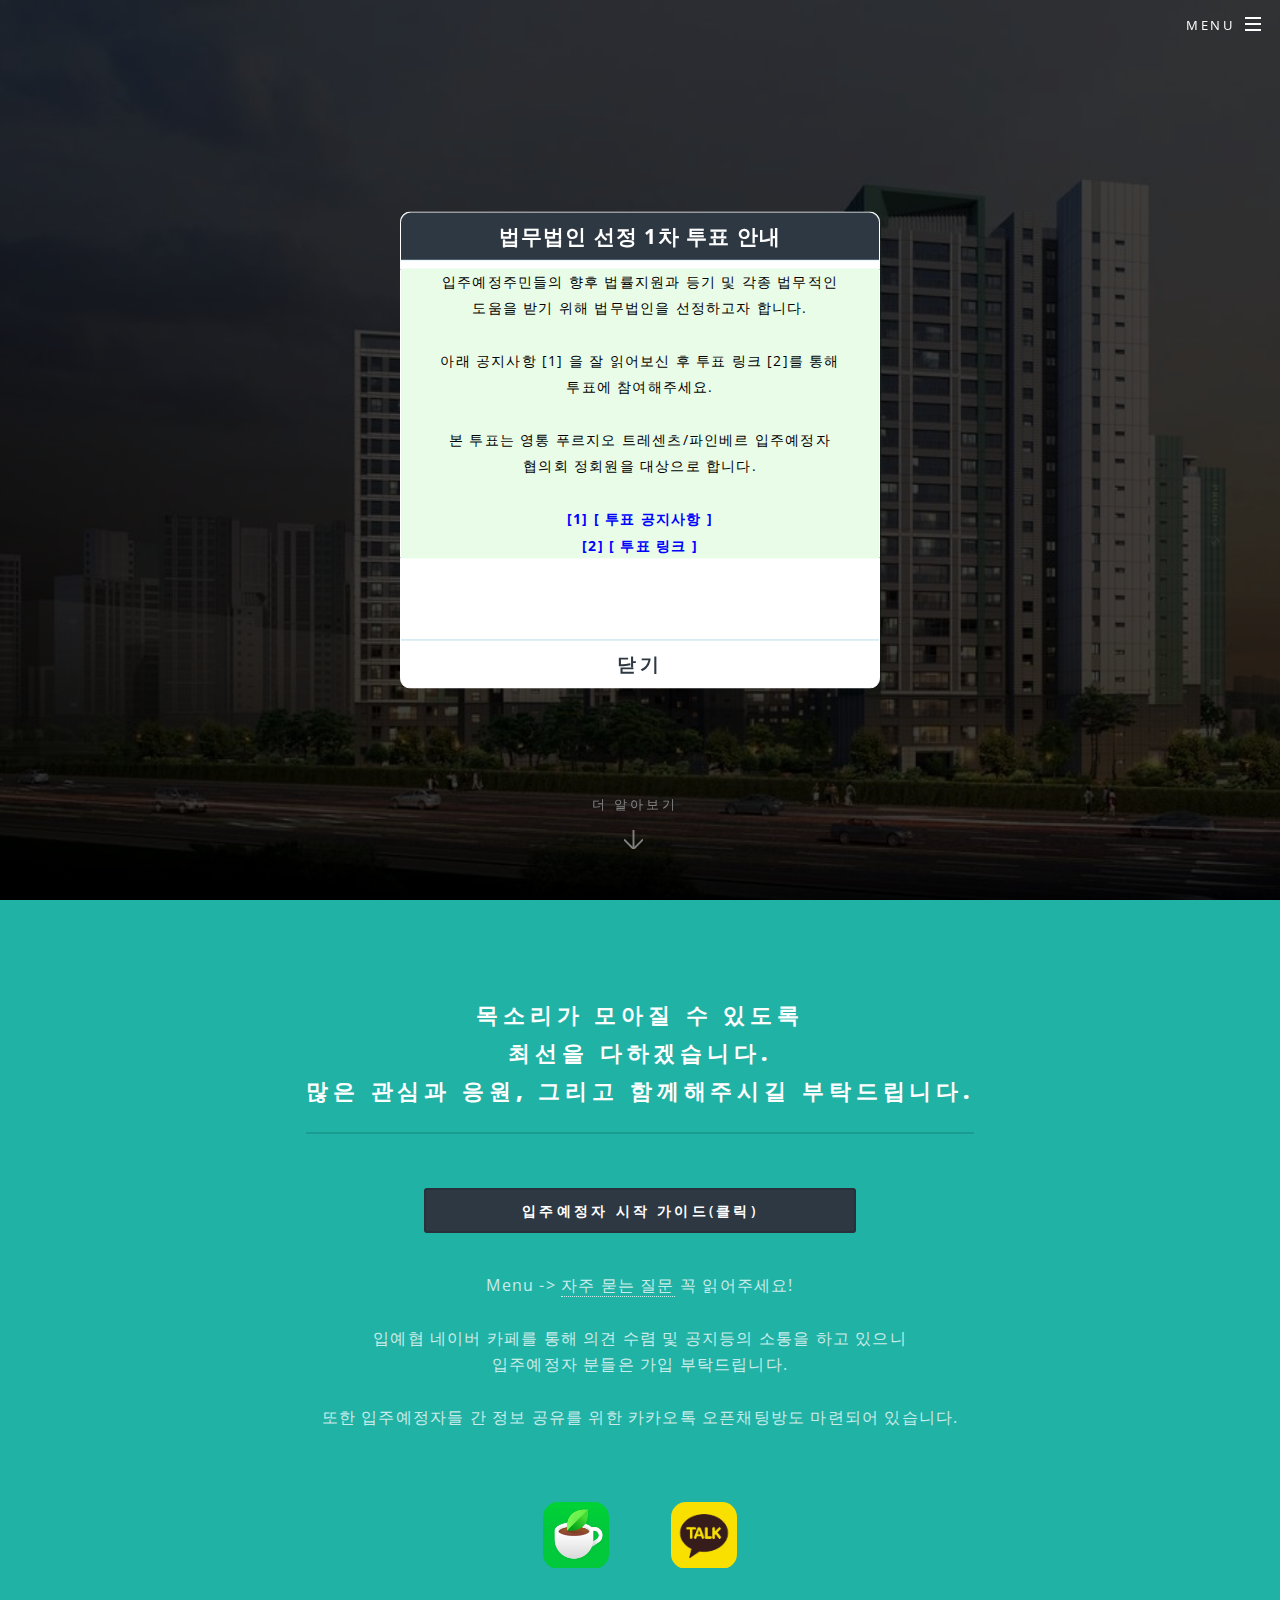
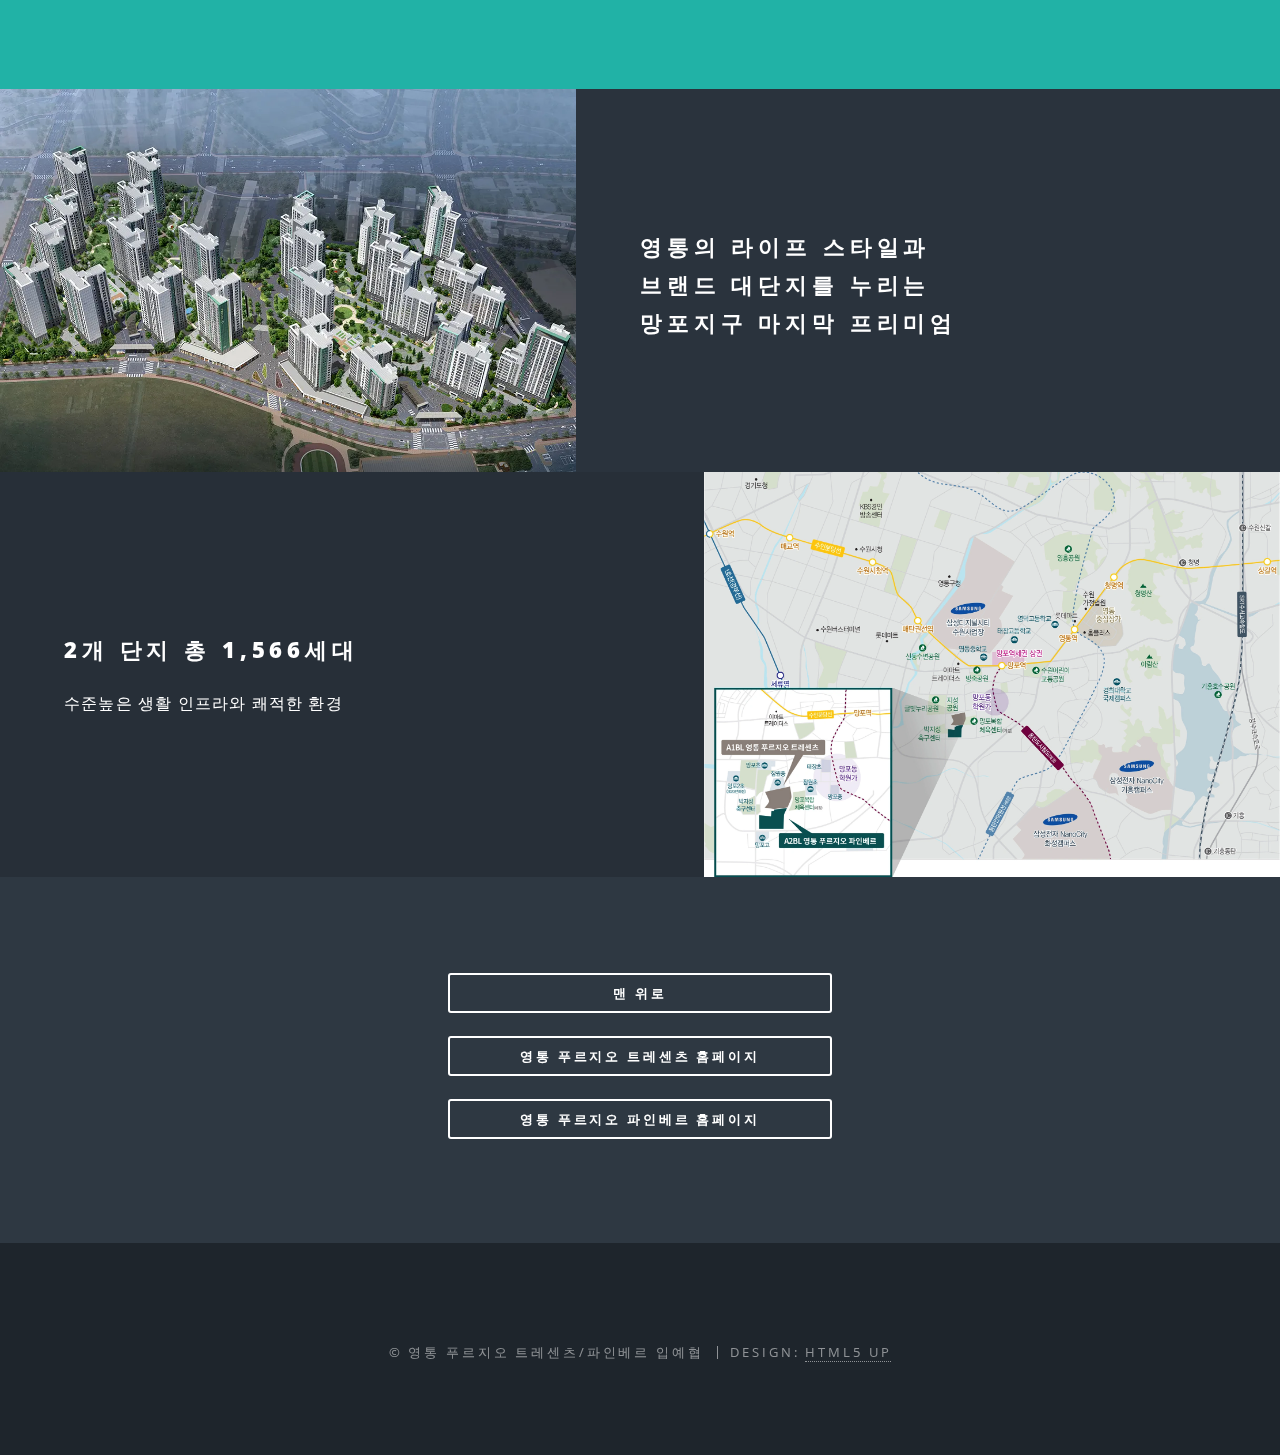
==== commit 1319e912: "feat(main,news): Add popup and news for vote" ====
--- a/index.html
+++ b/index.html
@@ -22,7 +22,28 @@
 			gtag('config', 'G-MCJ6GNNHED');
 		</script>
 	</head>
-	<body class="landing is-preload">
+	<body class="landing is-preload scroll-stop">
+			<div id="popup-wrapper2" class="popup-wrapper-show">
+				<div id="popup2">
+					<div class="popup-header">
+						<p>법무법인 선정 1차 투표 안내</p>
+					</div>
+					<div id="popup-body" class="popup-body">
+						<div><b class="body-subject" style="color:black;"></b>
+							<p>입주예정주민들의 향후 법률지원과 등기 및 각종 법무적인 도움을 받기 위해 법무법인을 선정하고자 합니다.</p><br/>
+							<p>아래 공지사항 [1] 을 잘 읽어보신 후 투표 링크 [2]를 통해 투표에 참여해주세요.</p><br/>
+							<p>본 투표는 영통 푸르지오 트레센츠/파인베르 입주예정자 협의회 정회원을 대상으로 합니다.</p><br/>
+							<p>
+								<a style="width:100%;height:100%;display:block;border:0px;" href="https://cafe.naver.com/ytprugio/715" target="_blank" rel="noopener noreferrer">[1] [ 투표 공지사항 ]</a>
+								<a style="width:100%;height:100%;display:block;border:0px;" href="https://cafe.naver.com/ytprugio/713" target="_blank" rel="noopener noreferrer">[2] [ 투표 링크 ]</a>
+							</p>
+						</div>
+					</div>
+					<div class="popup-footer">
+						<a class="button" id="close-popup2">닫기</a>
+					</div>
+				</div>
+			</div>			
 			<div id="popup-wrapper" class="popup-wrapper-hide">
 				<div id="popup">
 					<div class="popup-header">
--- a/assets/css/custom.css
+++ b/assets/css/custom.css
@@ -10,7 +10,7 @@
     overflow: hidden;
 }
 
-#popup-wrapper {
+#popup-wrapper, #popup-wrapper2 {
     position: fixed;
     width: 100vw;
     height: 100vh;
@@ -26,7 +26,7 @@
     z-index: 1000;
 }
 
-#popup {
+#popup, #popup2 {
     position: fixed;
     max-width: 30em;
     width: 80vw;
@@ -41,13 +41,18 @@
     border: 1px solid white;
 }
 
-.popup-wrapper-hide #popup {
+.popup-wrapper-hide #popup,
+.popup-wrapper-hide #popup2 {
     height: 0;
     visibility: hidden;
 }
 
-.popup-wrapper-show #popup{
+.popup-wrapper-show #popup {
     height: 80vh;
+}
+
+.popup-wrapper-show #popup2 {
+    height: 53vh;
 }
 
 .popup-header,
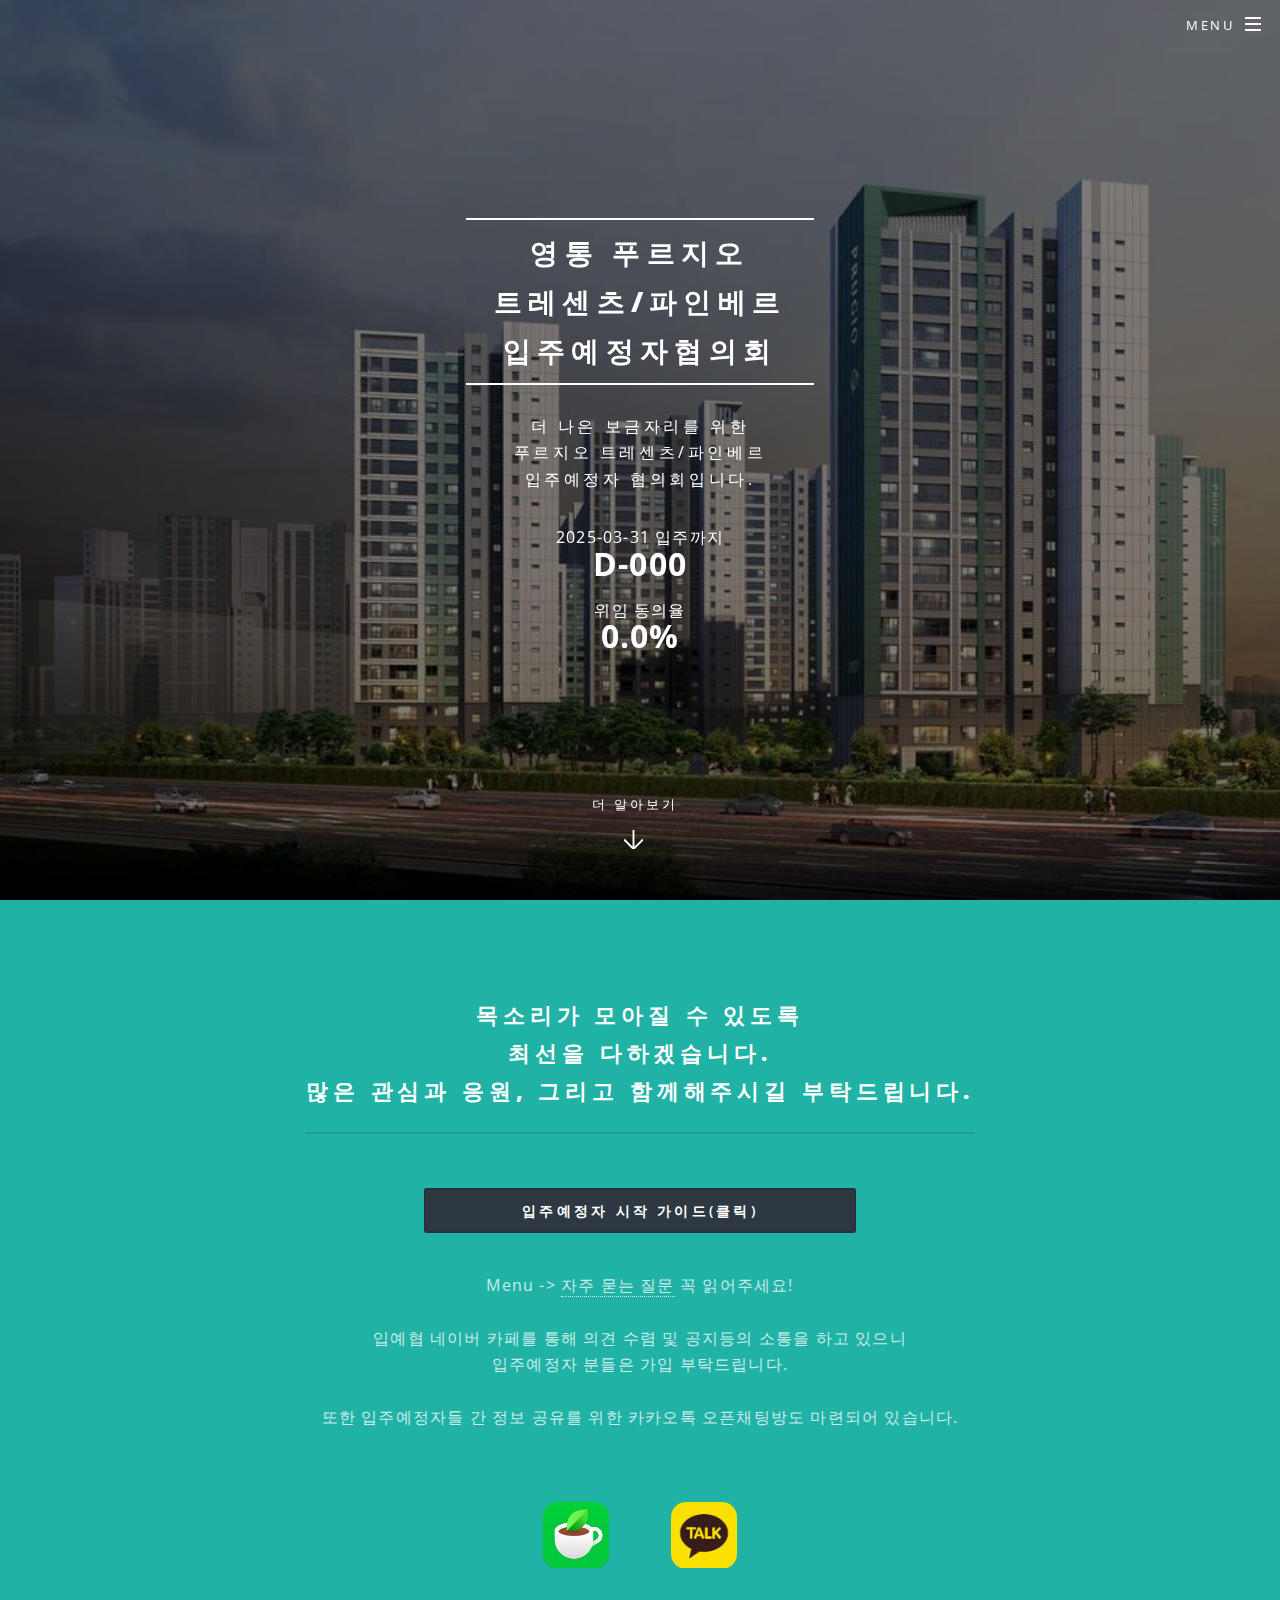
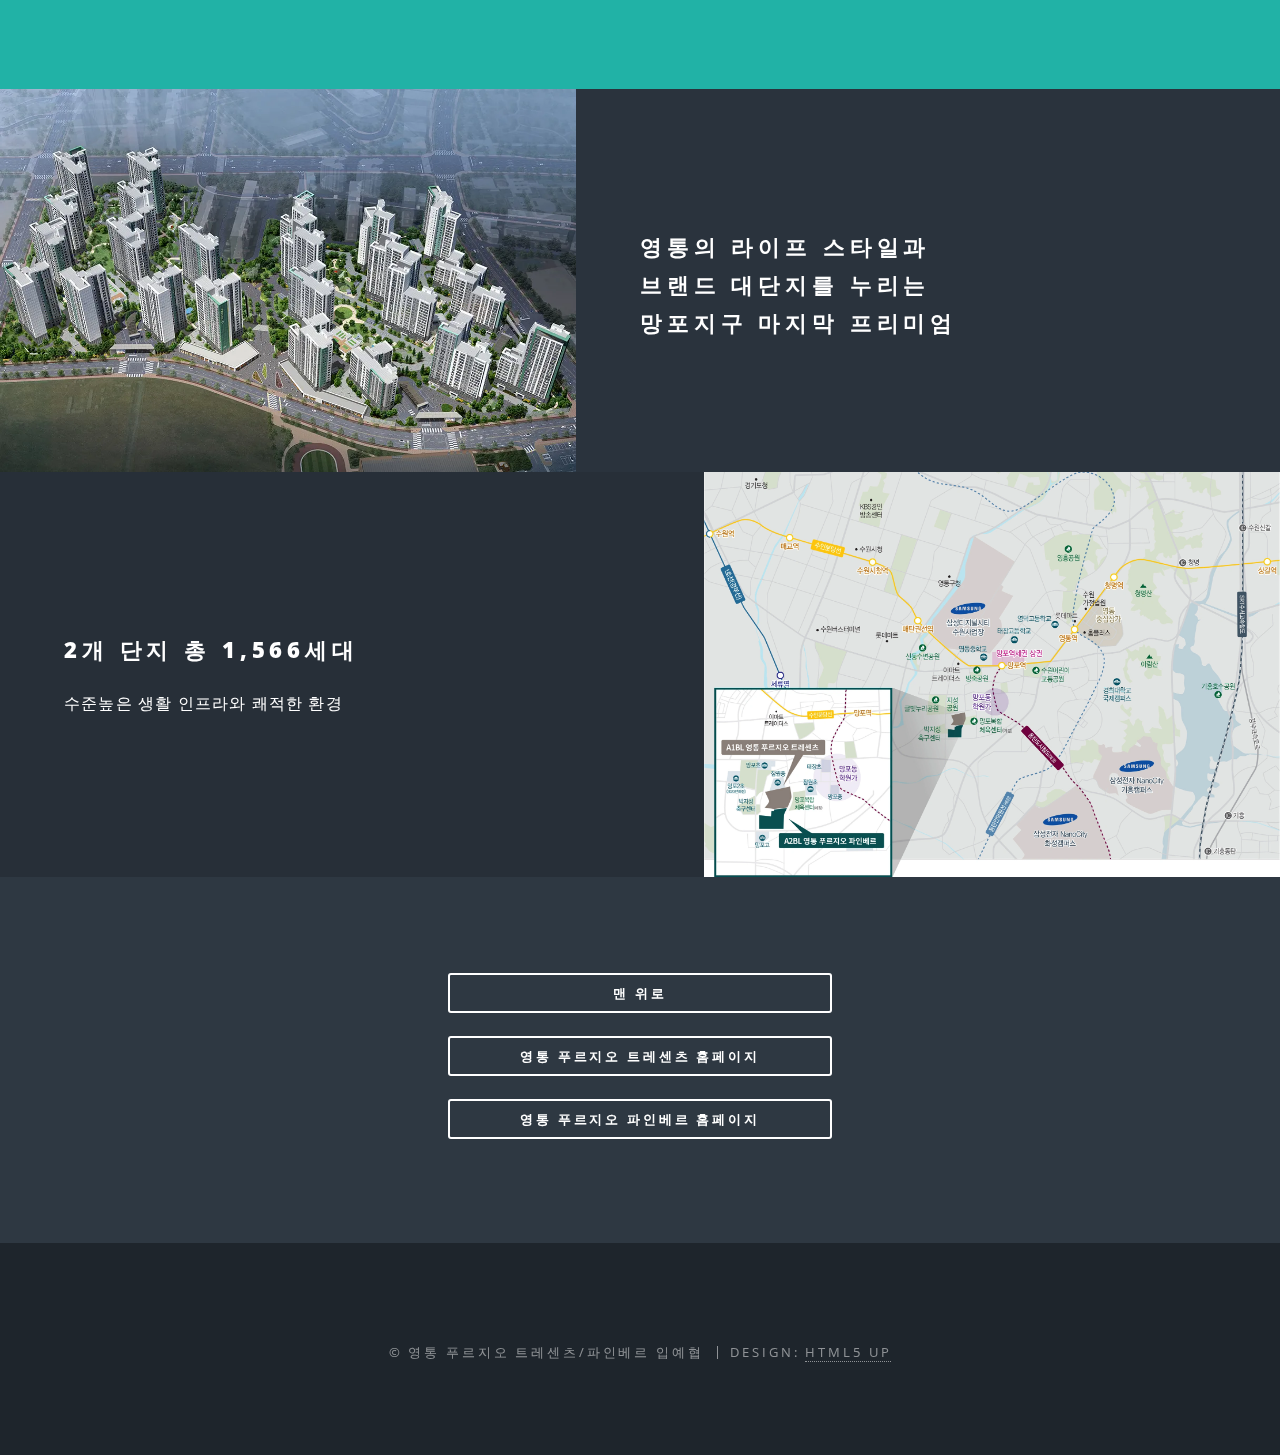
==== commit 3c13e42d: "feat(main): Hide popup and news for vote" ====
--- a/index.html
+++ b/index.html
@@ -23,19 +23,16 @@
 		</script>
 	</head>
 	<body class="landing is-preload scroll-stop">
-			<div id="popup-wrapper2" class="popup-wrapper-show">
+			<div id="popup-wrapper2" class="popup-wrapper-hide">
 				<div id="popup2">
 					<div class="popup-header">
-						<p>법무법인 선정 1차 투표 안내</p>
+						<p>공지 팝업</p>
 					</div>
 					<div id="popup-body" class="popup-body">
 						<div><b class="body-subject" style="color:black;"></b>
-							<p>입주예정주민들의 향후 법률지원과 등기 및 각종 법무적인 도움을 받기 위해 법무법인을 선정하고자 합니다.</p><br/>
-							<p>아래 공지사항 [1] 을 잘 읽어보신 후 투표 링크 [2]를 통해 투표에 참여해주세요.</p><br/>
-							<p>본 투표는 영통 푸르지오 트레센츠/파인베르 입주예정자 협의회 정회원을 대상으로 합니다.</p><br/>
+							<p>공지 팝업 Body</p><br/>
 							<p>
-								<a style="width:100%;height:100%;display:block;border:0px;" href="https://cafe.naver.com/ytprugio/715" target="_blank" rel="noopener noreferrer">[1] [ 투표 공지사항 ]</a>
-								<a style="width:100%;height:100%;display:block;border:0px;" href="https://cafe.naver.com/ytprugio/713" target="_blank" rel="noopener noreferrer">[2] [ 투표 링크 ]</a>
+								<a style="width:100%;height:100%;display:block;border:0px;" href="https://cafe.naver.com/ytprugio" target="_blank" rel="noopener noreferrer">Additional Link</a>
 							</p>
 						</div>
 					</div>
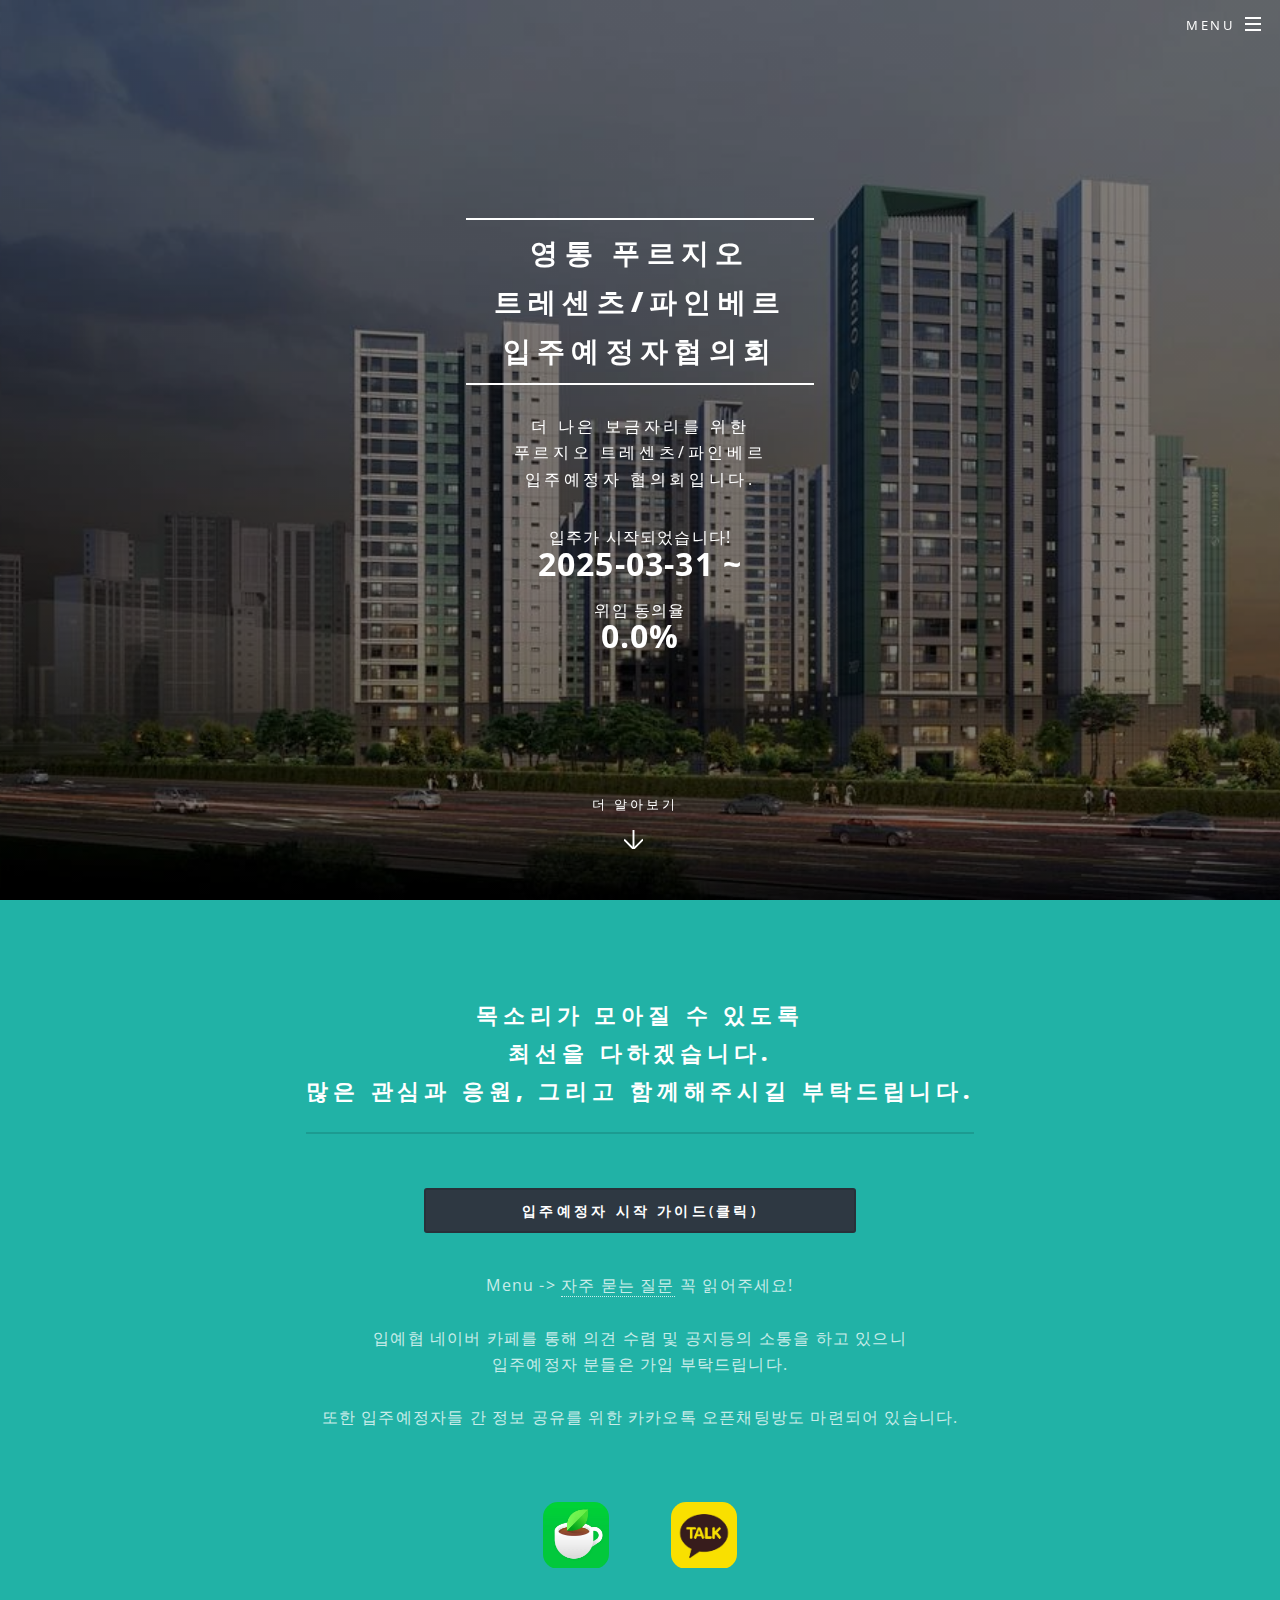
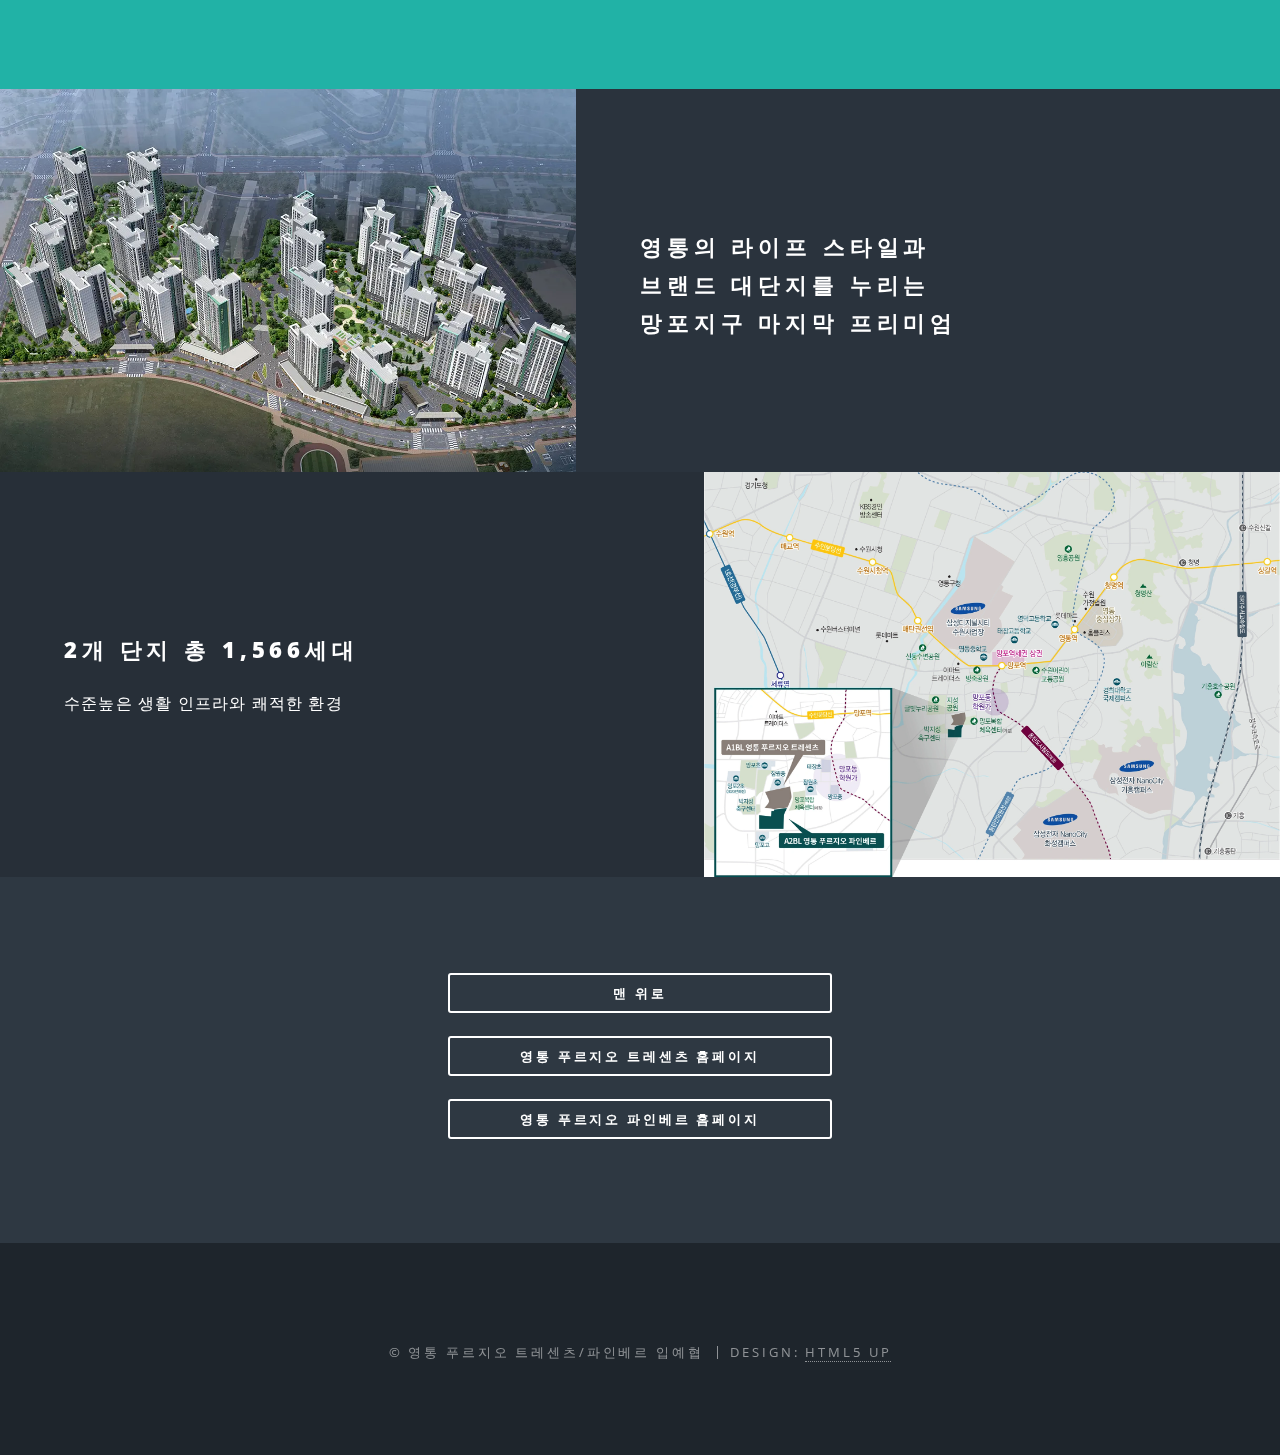
==== commit c9299b28: "Update index.html" ====
--- a/index.html
+++ b/index.html
@@ -9,6 +9,12 @@
 		<title>영통 푸르지오 트레센츠/파인베르 입주예정자 협의회</title>
 		<meta charset="utf-8" />
 		<meta name="viewport" content="width=device-width, initial-scale=1, user-scalable=no" />
+		<meta name="description" content="영통 푸르지오 트레센츠 파인베르 입주예정자 협의회 ( 입예협 )">
+		<meta property="og:type" content="website"> 
+		<meta property="og:title" content="영통 푸르지오 트레센츠 파인베르 입주예정자 협의회 ( 입예협 )">
+		<meta property="og:description" content="영통 푸르지오 트레센츠/파인베르 입주예정자 협의회">
+		<meta property="og:image" content="https//prugio-yt.github.io/images/top.png">
+		<meta property="og:url" content="https//prugio-yt.github.io/index.html">
 		<link rel="stylesheet" href="assets/css/custom.css" />
 		<link rel="stylesheet" href="assets/css/main.css" />
 		<noscript><link rel="stylesheet" href="assets/css/noscript.css" /></noscript>
@@ -22,15 +28,15 @@
 			gtag('config', 'G-MCJ6GNNHED');
 		</script>
 	</head>
-	<body class="landing is-preload scroll-stop">
+	<body class="landing is-preload">
 			<div id="popup-wrapper2" class="popup-wrapper-hide">
 				<div id="popup2">
 					<div class="popup-header">
-						<p>공지 팝업</p>
+						<p>법무법인 선정 2차 투표 안내</p>
 					</div>
 					<div id="popup-body" class="popup-body">
 						<div><b class="body-subject" style="color:black;"></b>
-							<p>공지 팝업 Body</p><br/>
+							<p>법무법인 선정을 위한 2차 투표가 진행중입니다. </p><br/>
 							<p>
 								<a style="width:100%;height:100%;display:block;border:0px;" href="https://cafe.naver.com/ytprugio" target="_blank" rel="noopener noreferrer">Additional Link</a>
 							</p>
@@ -41,6 +47,7 @@
 					</div>
 				</div>
 			</div>			
+			<!--
 			<div id="popup-wrapper" class="popup-wrapper-hide">
 				<div id="popup">
 					<div class="popup-header">
@@ -72,6 +79,7 @@
 					</div>
 				</div>
 			</div>
+			-->
 		<!-- Page Wrapper -->
 			<div id="page-wrapper">
 
@@ -107,7 +115,7 @@
 							푸르지오 트레센츠/파인베르<br />
 							입주예정자 협의회입니다.</p>
 							<ul style="flex-direction: column;" class="actions special">
-								<li style="padding:0;">2025-03-31 입주까지<div id="dday_counter" style="font-size:32px; font-weight: bold;">D-000</div></li>
+								<li style="padding:0;">입주가 시작되었습니다!<div id="dday_counter" style="font-size:32px; font-weight: bold;">2025-03-31 ~</div></li>
 								<li style="padding:0; margin-top:20px;">위임 동의율<div id="agree_rate" style="font-size:32px; font-weight: bold;">0.0%</div></li>
 							</ul>
 						</div>
@@ -190,4 +198,4 @@
 			<script src="assets/js/main.js"></script>
 
 	</body>
-</html>+</html>
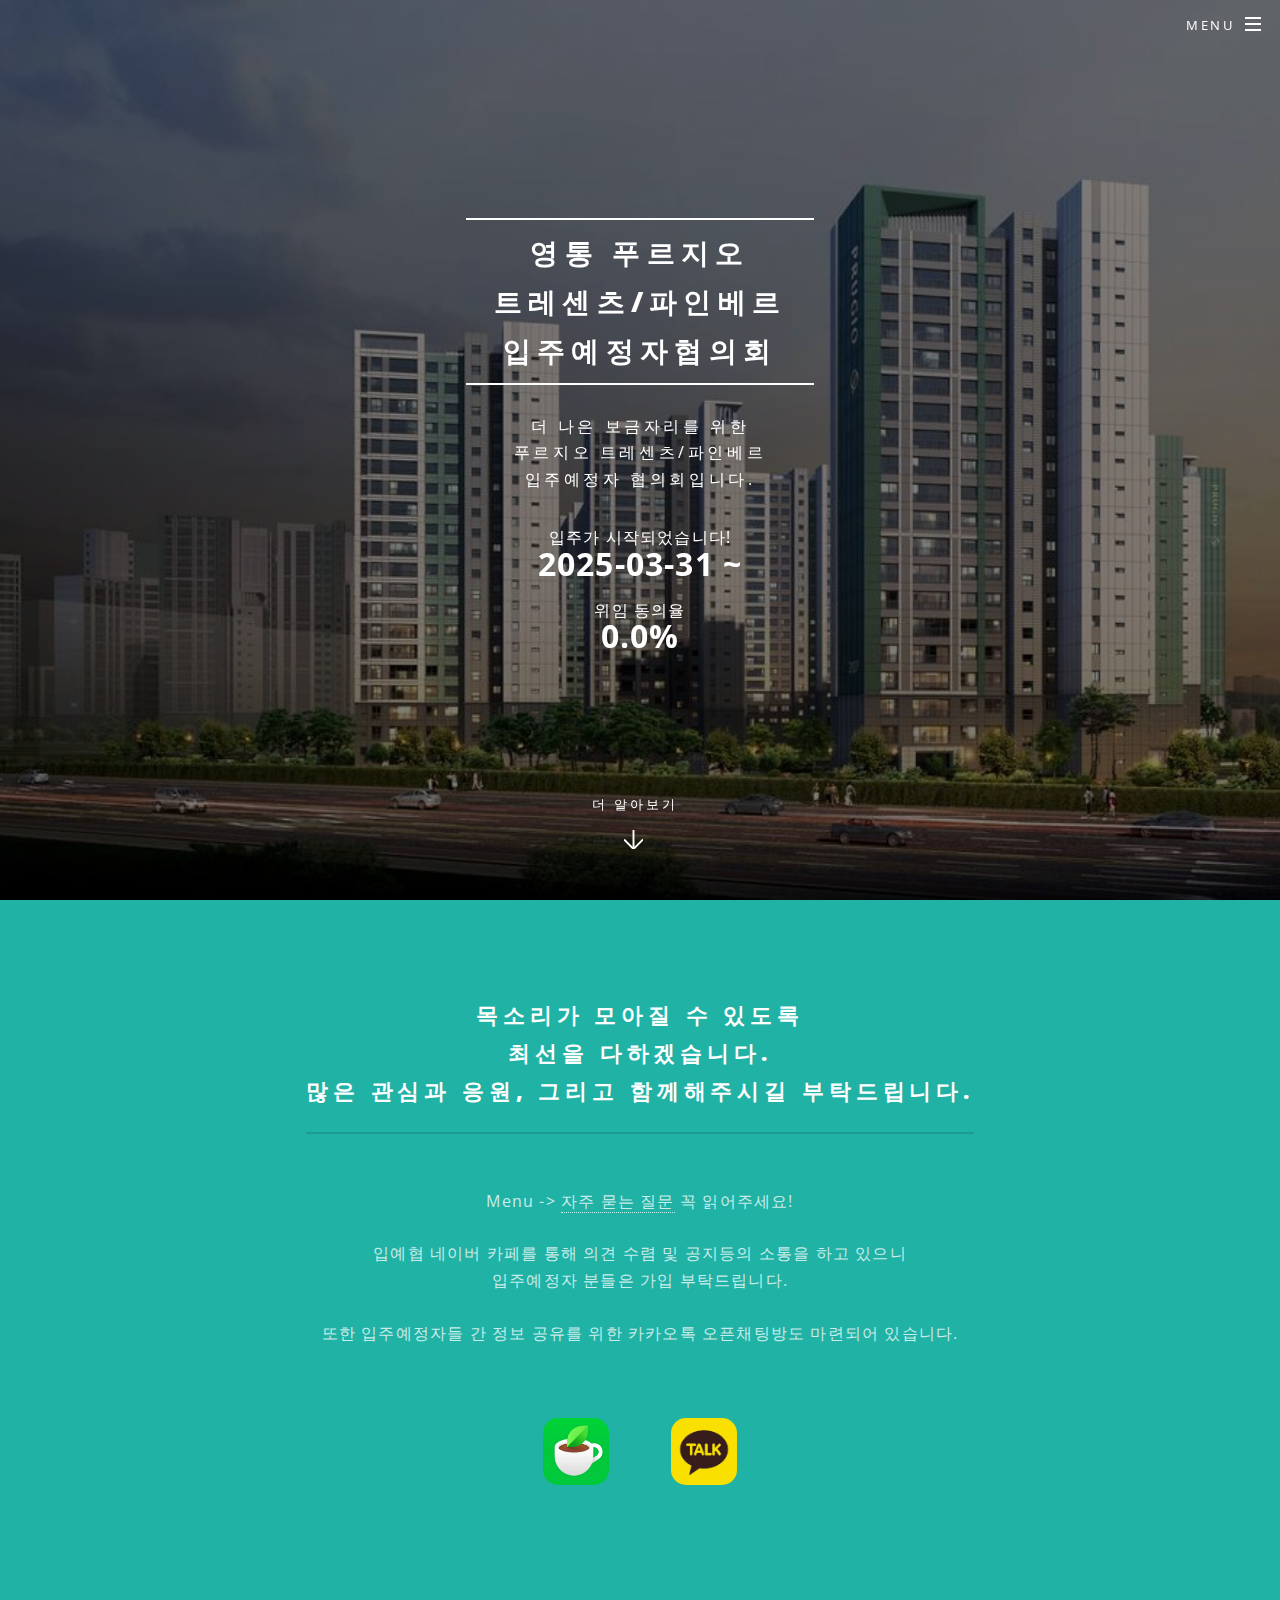
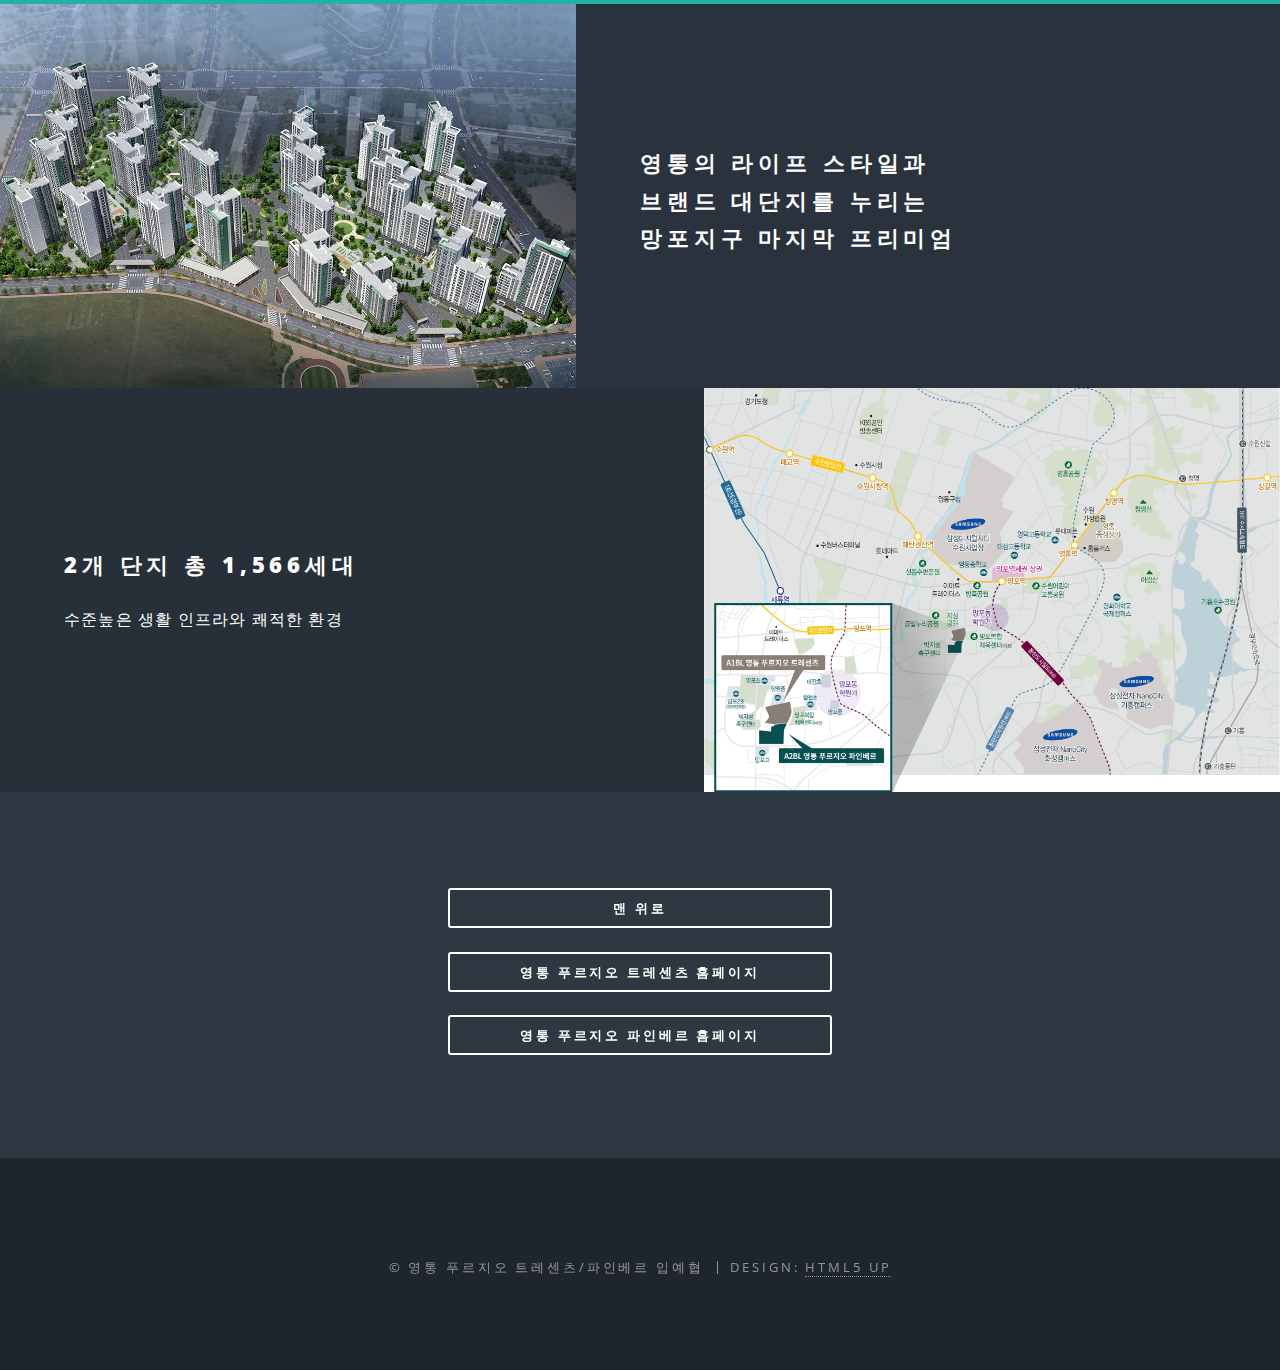
==== commit 8bacf6ff: "Update index.html" ====
--- a/index.html
+++ b/index.html
@@ -115,7 +115,7 @@
 							푸르지오 트레센츠/파인베르<br />
 							입주예정자 협의회입니다.</p>
 							<ul style="flex-direction: column;" class="actions special">
-								<li style="padding:0;">입주가 시작되었습니다!<div id="dday_counter" style="font-size:32px; font-weight: bold;">2025-03-31 ~</div></li>
+								<li style="padding:0;">입주가 시작되었습니다!<div style="font-size:32px; font-weight: bold;">2025-03-31 ~</div></li>
 								<li style="padding:0; margin-top:20px;">위임 동의율<div id="agree_rate" style="font-size:32px; font-weight: bold;">0.0%</div></li>
 							</ul>
 						</div>
@@ -130,7 +130,9 @@
 								최선을 다하겠습니다.<br />
 								많은 관심과 응원, 그리고 함께해주시길 부탁드립니다.</h2>
 								<p></p>
+								<!--
 								<a id="popup-btn" class="button large" style="font-size: 0.9em; width: 100%; background-color: rgb(46, 56, 66);">입주예정자 시작 가이드(클릭)</a>
+								-->
 								<p></p>
 								<p>Menu -> <a href="faq.html">자주 묻는 질문</a> 꼭 읽어주세요!<br /><br />
 								입예협 네이버 카페를 통해 의견 수렴 및 공지등의 소통을 하고 있으니<br />
